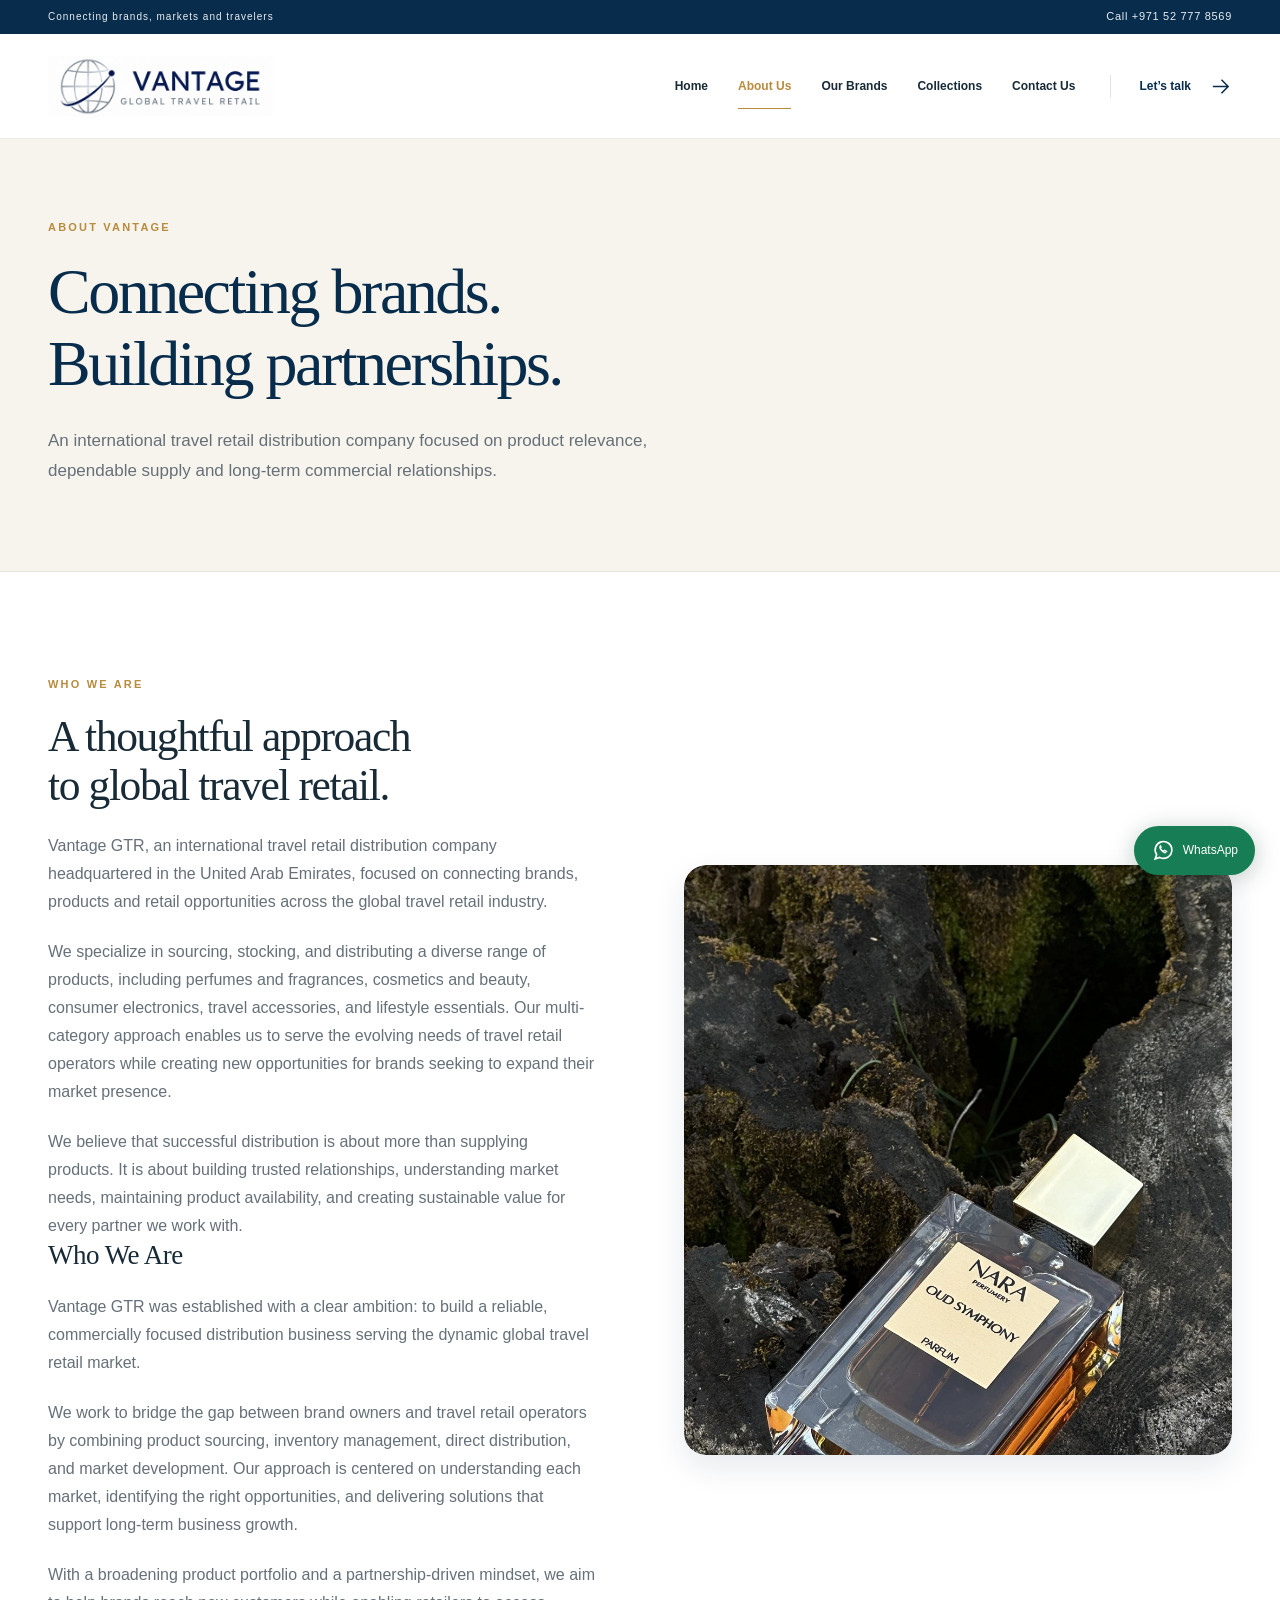
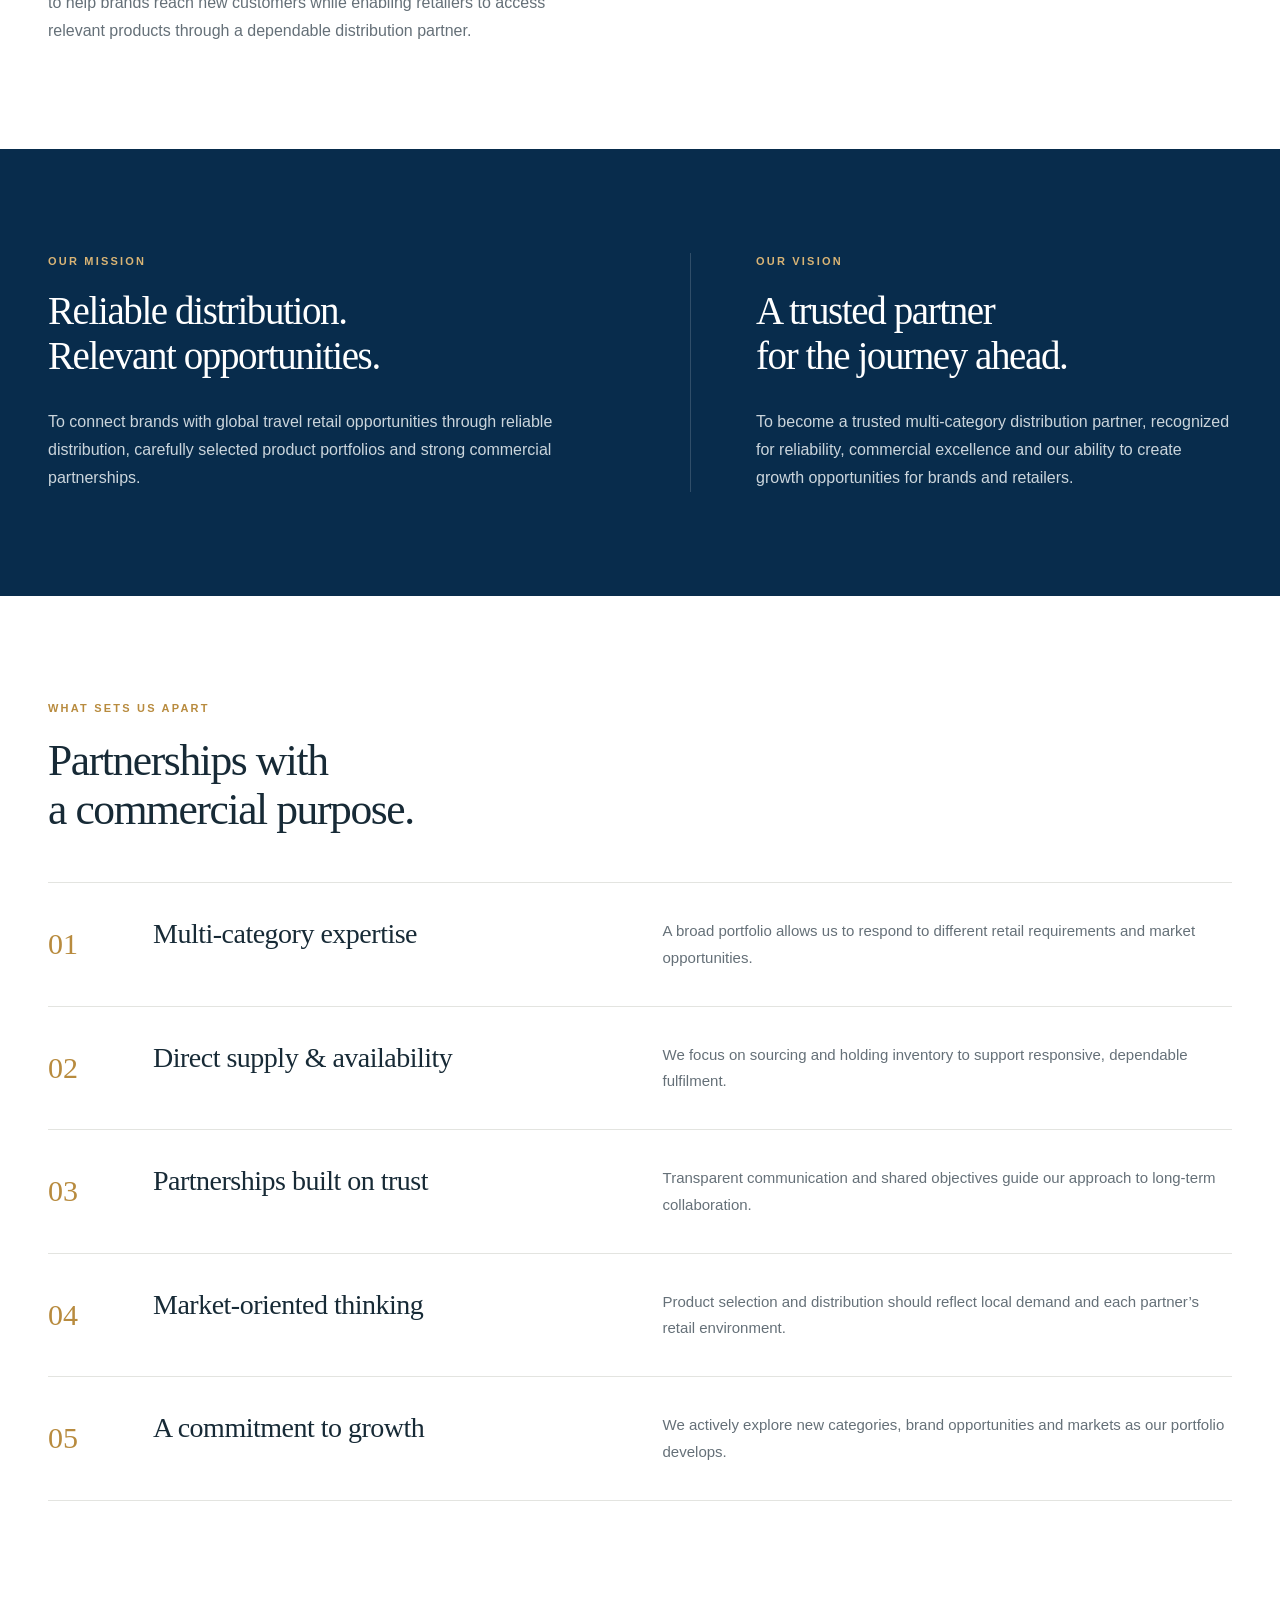
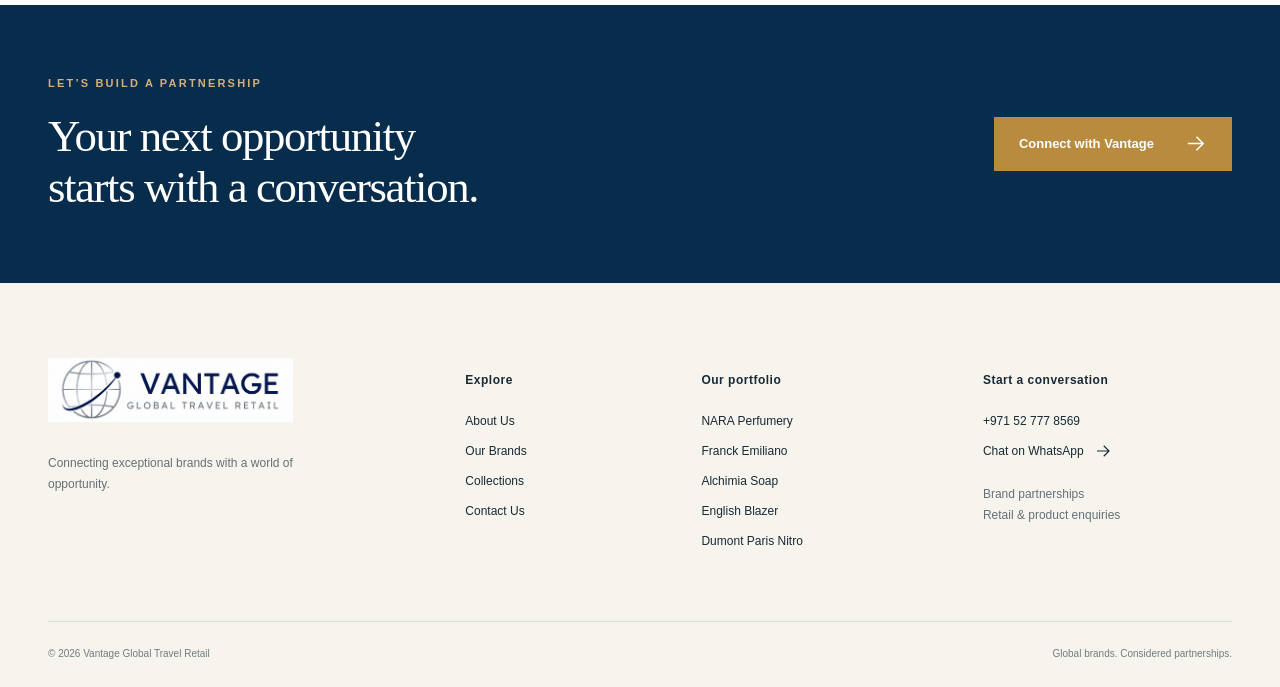
==== about.html @ b400d105 "Upload Vantage GTR website" ====
<!doctype html>
<html lang="en"><head><meta charset="utf-8"><meta name="viewport" content="width=device-width,initial-scale=1"><meta name="description" content="Discover Vantage GTR, our mission, distribution approach and commitment to brands and travel retail operators."><meta name="theme-color" content="#082c4c"><meta property="og:title" content="About Us | Vantage Global Travel Retail"><meta property="og:description" content="Discover Vantage GTR, our mission, distribution approach and commitment to brands and travel retail operators."><meta property="og:type" content="website"><title>About Us | Vantage Global Travel Retail</title><link rel="icon" href="assets/vantage-logo.png"><link rel="stylesheet" href="css/style.css"><script src="js/main.js" defer></script></head><body><a class="skip-link" href="#main">Skip to content</a><div class="topbar"><div class="wrap"><span>Connecting brands, markets and travelers</span><a href="tel:+971527778569">Call +971 52 777 8569</a></div></div><header class="header"><div class="wrap nav-wrap"><a class="brand" href="index.html" aria-label="Vantage Global Travel Retail home"><img src="assets/vantage-logo.png" width="225" height="59" alt="Vantage Global Travel Retail"></a><button class="menu-toggle" aria-controls="navigation" aria-expanded="false" aria-label="Open menu"><span></span><span></span><span></span></button><nav id="navigation" aria-label="Main navigation"><a href="index.html">Home</a><a href="about.html" aria-current="page">About Us</a><a href="brands.html">Our Brands</a><a href="collections.html">Collections</a><a href="contact.html">Contact Us</a><a class="nav-enquiry" href="https://wa.me/971527778569" target="_blank" rel="noopener">Let’s talk <svg viewbox="0 0 24 24" fill="none" aria-hidden="true"><path d="M4 12h15M13 5l7 7-7 7" stroke="currentColor" stroke-width="1.6"></path></svg></a></nav></div></header><main id="main"><section class="page-intro"><div class="wrap"><span class="eyebrow">About Vantage</span><h1>Connecting brands.<br>Building partnerships.</h1><p>An international travel retail distribution company focused on product relevance, dependable supply and long-term commercial relationships.</p></div></section><section class="section"><div class="wrap split editorial"><div><span class="eyebrow">Who we are</span><h2>A thoughtful approach<br>to global travel retail.</h2><p>Vantage GTR, an international travel retail distribution company headquartered in the United Arab Emirates, focused on connecting brands, products and retail opportunities across the global travel retail industry.</p><p>We specialize in sourcing, stocking, and distributing a diverse range of products, including perfumes and fragrances, cosmetics and beauty, consumer electronics, travel accessories, and lifestyle essentials. Our multi-category approach enables us to serve the evolving needs of travel retail operators while creating new opportunities for brands seeking to expand their market presence.</p><p>We believe that successful distribution is about more than supplying products. It is about building trusted relationships, understanding market needs, maintaining product availability, and creating sustainable value for every partner we work with.</p><h3>Who We Are</h3><p>Vantage GTR was established with a clear ambition: to build a reliable, commercially focused distribution business serving the dynamic global travel retail market.</p><p>We work to bridge the gap between brand owners and travel retail operators by combining product sourcing, inventory management, direct distribution, and market development. Our approach is centered on understanding each market, identifying the right opportunities, and delivering solutions that support long-term business growth.</p><p>With a broadening product portfolio and a partnership-driven mindset, we aim to help brands reach new customers while enabling retailers to access relevant products through a dependable distribution partner.</p></div><div class="portrait-image"><img src="assets/nara-oud-detail.webp" alt="NARA Oud Symphony product presentation" loading="lazy"></div></div></section><section class="section navy"><div class="wrap purpose-grid"><article><span class="eyebrow">Our mission</span><h2>Reliable distribution.<br>Relevant opportunities.</h2><p>To connect brands with global travel retail opportunities through reliable distribution, carefully selected product portfolios and strong commercial partnerships.</p></article><article><span class="eyebrow">Our vision</span><h2>A trusted partner<br>for the journey ahead.</h2><p>To become a trusted multi-category distribution partner, recognized for reliability, commercial excellence and our ability to create growth opportunities for brands and retailers.</p></article></div></section><section class="section"><div class="wrap"><div class="section-heading"><div><span class="eyebrow">What sets us apart</span><h2>Partnerships with<br>a commercial purpose.</h2></div></div><div class="values-list"><article><span>01</span><h3>Multi-category expertise</h3><p>A broad portfolio allows us to respond to different retail requirements and market opportunities.</p></article><article><span>02</span><h3>Direct supply &amp; availability</h3><p>We focus on sourcing and holding inventory to support responsive, dependable fulfilment.</p></article><article><span>03</span><h3>Partnerships built on trust</h3><p>Transparent communication and shared objectives guide our approach to long-term collaboration.</p></article><article><span>04</span><h3>Market-oriented thinking</h3><p>Product selection and distribution should reflect local demand and each partner’s retail environment.</p></article><article><span>05</span><h3>A commitment to growth</h3><p>We actively explore new categories, brand opportunities and markets as our portfolio develops.</p></article></div></div></section><section class="cta-band"><div class="wrap"><div><span class="eyebrow">Let’s build a partnership</span><h2>Your next opportunity<br>starts with a conversation.</h2></div><a class="button" href="contact.html">Connect with Vantage <svg viewbox="0 0 24 24" fill="none" aria-hidden="true"><path d="M4 12h15M13 5l7 7-7 7" stroke="currentColor" stroke-width="1.6"></path></svg></a></div></section></main><footer class="footer"><div class="wrap footer-grid"><div><a class="footer-brand" href="index.html"><img src="assets/vantage-logo.png" width="245" height="64" alt="Vantage Global Travel Retail"></a><p>Connecting exceptional brands with a world of opportunity.</p></div><div><h2>Explore</h2><a href="about.html">About Us</a><a href="brands.html">Our Brands</a><a href="collections.html">Collections</a><a href="contact.html">Contact Us</a></div><div><h2>Our portfolio</h2><a href="brands.html#nara">NARA Perfumery</a><a href="brands.html#franck">Franck Emiliano</a><a href="brands.html#alchimia">Alchimia Soap</a><a href="brands.html#english">English Blazer</a><a href="brands.html#nitro">Dumont Paris Nitro</a></div><div><h2>Start a conversation</h2><a href="tel:+971527778569">+971 52 777 8569</a><a href="https://wa.me/971527778569" target="_blank" rel="noopener">Chat on WhatsApp <svg viewbox="0 0 24 24" fill="none" aria-hidden="true"><path d="M4 12h15M13 5l7 7-7 7" stroke="currentColor" stroke-width="1.6"></path></svg></a><p>Brand partnerships<br>Retail &amp; product enquiries</p></div></div><div class="wrap footer-bottom"><span>© <span data-year>2026</span> Vantage Global Travel Retail</span><span>Global brands. Considered partnerships.</span></div></footer><a class="floating-whatsapp" href="https://wa.me/971527778569" target="_blank" rel="noopener" aria-label="Chat with Vantage on WhatsApp"><svg viewbox="0 0 24 24" fill="none" aria-hidden="true"><path d="M20 11.6a8 8 0 0 1-11.8 7L4 20l1.4-4.1A8 8 0 1 1 20 11.6Z" stroke="currentColor" stroke-width="1.6"></path><path d="M9 7.5c-1.8 2 2 6 4.5 6.8l1.5-1.4-2-1.2-1 1c-1.5-.7-2.6-1.9-3-3l.8-.9L9 7.5Z" stroke="currentColor" stroke-width="1.2"></path></svg><span>WhatsApp</span></a></body></html>
---- css/style.css ----
:root{--navy:#082c4c;--deep:#061f36;--ink:#172a36;--muted:#657078;--gold:#b88b3e;--cream:#f7f4ed;--line:#e3e4e0;--white:#fff;--serif:Georgia,'Times New Roman',serif;--sans:Arial,Helvetica,sans-serif}*{box-sizing:border-box}html{scroll-behavior:smooth;scroll-padding-top:125px}body{margin:0;color:var(--ink);font-family:var(--sans);font-size:16px;line-height:1.75;background:#fff}body.menu-open,body.modal-open{overflow:hidden}a{color:inherit;text-decoration:none}button,input,select,textarea{font:inherit}button,a,input,select,textarea{-webkit-tap-highlight-color:transparent}button{cursor:pointer}img{max-width:100%;display:block}svg{width:23px;height:23px;flex-shrink:0}button{color:inherit}h1,h2,h3,p{margin:0}p+p{margin-top:20px}h1,h2,h3{font-family:var(--serif);font-weight:400;line-height:1.13}h1{font-size:clamp(44px,5vw,76px);letter-spacing:-2.5px}h2{font-size:clamp(34px,3.4vw,50px);letter-spacing:-1.4px}h3{font-size:27px;letter-spacing:-.5px}p{color:var(--muted)}.wrap{width:min(1240px,calc(100% - 96px));margin:auto}.eyebrow{font:600 11px/1.5 var(--sans);letter-spacing:2.2px;text-transform:uppercase;color:var(--gold);display:block;margin-bottom:20px}.lead{font-size:20px;line-height:1.6;color:var(--ink)}.section{padding:104px 0}.cream{background:var(--cream)}.navy{background:var(--navy);color:#fff}.navy p{color:#cbd5dc}.navy .eyebrow{color:#d9b475}.button{display:inline-flex;align-items:center;justify-content:center;gap:30px;min-height:54px;padding:13px 24px;background:var(--gold);color:#fff;border:1px solid var(--gold);font-size:13px;font-weight:600;line-height:1.4;transition:background .2s,transform .2s}.button:hover{background:#957032;transform:translateY(-2px)}.button-outline{background:transparent;border-color:#a1a9ab;color:var(--navy)}.button-outline:hover{color:white;background:var(--navy);border-color:var(--navy)}.text-link{display:inline-flex;align-items:center;gap:18px;font-size:13px;font-weight:600;line-height:1.5;color:var(--navy);padding:10px 0}.text-link:hover{color:var(--gold)}.text-link.light{color:#fff}.button-row{display:flex;align-items:center;flex-wrap:wrap;gap:24px;margin-top:32px}.skip-link{position:fixed;top:-90px;left:20px;z-index:1000;padding:12px 20px;background:var(--navy);color:#fff}.skip-link:focus{top:10px}:focus-visible{outline:3px solid #c89642;outline-offset:5px}.topbar{background:var(--navy);color:#e7edf1;font-size:10px;letter-spacing:1px}.topbar .wrap{display:flex;align-items:center;justify-content:space-between;min-height:34px}.topbar a{font-size:11px;letter-spacing:.7px}.header{position:sticky;top:0;z-index:100;background:#fffffffa;border-bottom:1px solid #eceeea;backdrop-filter:blur(16px)}.nav-wrap{display:flex;align-items:center;justify-content:space-between;gap:35px;min-height:104px}.brand{flex:0 0 225px}.brand img{width:225px;height:auto}.header nav{display:flex;align-items:center;gap:30px}.header nav>a{font-size:12px;font-weight:600;position:relative;white-space:nowrap}.header nav>a[aria-current=page]{color:var(--gold)}.header nav>a:not(.nav-enquiry):after{content:'';position:absolute;bottom:-12px;left:0;width:0;height:1px;background:var(--gold);transition:width .2s}.header nav>a:hover:after,.header nav>a[aria-current=page]:after{width:100%}.header .nav-enquiry{display:flex;gap:18px;align-items:center;color:var(--navy);border-left:1px solid var(--line);padding-left:28px;margin-left:5px}.menu-toggle{display:none;border:0;background:transparent;width:44px;height:44px;padding:8px}.menu-toggle span{display:block;height:2px;background:var(--navy);margin:6px 0;transition:transform .2s,opacity .2s}.hero{position:relative;background:var(--navy);height:660px;overflow:hidden;color:#fff}.hero-slides{height:100%}.hero-slide{position:absolute;inset:0;display:grid;grid-template-columns:1fr 1fr;visibility:hidden;opacity:0;transition:opacity .8s,visibility .8s;pointer-events:none}.hero-slide.active{visibility:visible;opacity:1;pointer-events:auto}.hero-copy{padding:85px 60px 110px max(48px,calc((100vw - 1240px)/2));display:flex;flex-direction:column;align-items:flex-start;justify-content:center;background:linear-gradient(125deg,#082c4c,#0a3557)}.hero-copy .eyebrow{color:#d8b478}.hero-copy h1{font-size:clamp(46px,4.4vw,68px);letter-spacing:-2px;line-height:1.08}.hero-copy p{color:#cfdae2;font-size:15px;max-width:455px;margin-top:25px;line-height:1.8}.hero-image{position:relative;min-width:0;overflow:hidden;background:#ebe9e0}.hero-image>img{width:100%;height:100%;object-fit:cover;object-position:center 56%;transition:transform 7s ease}.hero-slide.active .hero-image>img{transform:scale(1.045)}.hero-slide:nth-child(2) .hero-image>img{object-position:center 65%}.hero-slide:nth-child(3) .hero-image>img{object-fit:cover;object-position:center}.image-caption{position:absolute;bottom:35px;right:38px;font-size:10px;font-weight:700;letter-spacing:2px;color:#fff;text-shadow:0 2px 8px #0009;background:#082c4c99;padding:7px 12px}.hero-controls{position:absolute;bottom:34px;left:max(48px,calc((100vw - 1240px)/2));display:flex;align-items:center;gap:14px;z-index:2}.slide-dots{display:flex;gap:9px;align-items:center;margin-right:12px}.slide-dots button{padding:0;border:0;width:22px;height:3px;background:#8794a1;transition:width .3s,background .3s}.slide-dots button.active{width:45px;background:#d8b478}.slide-count{font-size:10px;letter-spacing:1.5px;color:#e1e7eb;margin-right:10px}.hero-controls>button{height:32px;width:32px;padding:0;background:transparent;border:1px solid #ffffff3d;color:#fff;line-height:1}.hero-controls>button:hover{background:#ffffff1a}.brand-strip{border-bottom:1px solid var(--line);padding:42px 0}.brand-strip .wrap{display:flex;align-items:center;gap:48px}.brand-strip .eyebrow{max-width:150px;margin:0;font-size:10px;flex-shrink:0}.brand-logos{display:flex;align-items:center;justify-content:space-between;gap:35px;flex:1}.brand-logos a{width:130px;height:70px;display:flex;align-items:center;justify-content:center}.brand-logos img{max-width:130px;max-height:70px;object-fit:contain}.brand-logos a:nth-child(2) img{max-width:62px;max-height:62px}.brand-logos a:last-child img{max-width:110px}.split{display:grid;grid-template-columns:1fr 1fr;gap:88px;align-items:center}.split>div{min-width:0}.split p{margin-top:22px}.split .button{margin-top:30px}.image-pair{position:relative;padding-right:75px;padding-bottom:65px}.image-pair .main-photo{width:100%;height:530px;object-fit:cover}.image-pair .small-photo{position:absolute;right:0;bottom:0;width:235px;height:265px;object-fit:cover;border:9px solid #fff}.section-heading{display:flex;align-items:flex-end;justify-content:space-between;gap:60px;margin-bottom:48px}.section-heading>p{max-width:410px;font-size:15px}.section-heading .text-link{flex-shrink:0}.feature-grid{display:grid;grid-template-columns:repeat(3,1fr);gap:30px}.feature-image{height:390px;background:#eeece5;overflow:hidden;margin-bottom:25px}.feature-image img{height:100%;width:100%;object-fit:cover;transition:transform .6s}.feature-card:hover img{transform:scale(1.045)}.feature-card .eyebrow{font-size:10px;margin-bottom:10px}.feature-card h3{display:flex;align-items:center;justify-content:space-between;gap:12px;font-size:26px}.feature-card p{font-size:13px;margin-top:15px}.soap-feature{background:#ece9e0}.soap-feature img{object-fit:contain}.approach-grid{display:grid;grid-template-columns:repeat(4,1fr);gap:34px}.approach-grid article{padding-top:22px;border-top:1px solid #bea878}.step{font-family:var(--serif);font-size:38px;color:var(--gold);display:block;margin-bottom:28px}.approach-grid h3{font-size:25px;margin-bottom:18px}.approach-grid p{font-size:14px}.cta-band{background:var(--navy);padding:70px 0;color:#fff}.cta-band .wrap{display:flex;align-items:center;justify-content:space-between;gap:45px}.cta-band h2{font-size:clamp(32px,3.5vw,48px)}.cta-band .eyebrow{color:#d5b078}.cta-band .button{flex-shrink:0}.footer{background:var(--cream);padding-top:75px}.footer-grid{display:grid;grid-template-columns:1.6fr .8fr 1fr 1.1fr;gap:55px;padding-bottom:60px}.footer-brand{display:inline-block;background:#fff;width:245px}.footer-brand img{width:245px;height:auto}.footer-grid h2{font:600 12px var(--sans);margin:15px 0 24px;letter-spacing:.5px}.footer-grid p{font-size:12px;margin-top:22px;max-width:265px}.footer-grid>div>a:not(.footer-brand){font-size:12px;display:flex;align-items:center;gap:10px;margin:9px 0}.footer a:hover{color:var(--gold)}.footer svg{width:18px;height:18px}.footer-bottom{border-top:1px solid #dbddd6;display:flex;justify-content:space-between;gap:25px;padding-top:23px;padding-bottom:25px;font-size:10px;color:#717c80}.floating-whatsapp{position:fixed;right:25px;bottom:25px;display:flex;align-items:center;gap:7px;padding:12px 17px;background:#177d54;color:#fff;z-index:90;border-radius:30px;box-shadow:0 4px 24px #062e2940;font-size:12px}.floating-whatsapp svg{width:25px;height:25px}.floating-whatsapp:hover{background:#106442}.page-intro{background:var(--cream);padding:80px 0 85px;border-bottom:1px solid #e5e3db}.page-intro h1{max-width:930px;color:var(--navy)}.page-intro p{max-width:680px;margin-top:26px;font-size:17px}.portrait-image{height:590px;overflow:hidden}.portrait-image img{width:100%;height:100%;object-fit:cover}.purpose-grid{display:grid;grid-template-columns:1fr 1fr;gap:100px}.purpose-grid article+article{padding-left:65px;border-left:1px solid #ffffff2a}.purpose-grid h2{font-size:39px}.purpose-grid p{margin-top:30px;font-size:16px}.values-list article{display:grid;grid-template-columns:70px 1fr 1.2fr;gap:35px;padding:35px 0;border-top:1px solid var(--line);align-items:start}.values-list article:last-child{border-bottom:1px solid var(--line)}.values-list article>span{font-family:var(--serif);font-size:30px;color:var(--gold)}.values-list h3{font-size:28px;max-width:330px}.values-list p{font-size:15px}.brand-story{scroll-margin-top:100px}.brand-story .split{gap:90px}.brand-photo{height:580px;overflow:hidden;background:#eeece5}.brand-photo>img{width:100%;height:100%;object-fit:cover}.brand-photo.soap-photo img{object-fit:contain}.reverse .brand-photo{grid-column:2;grid-row:1}.reverse>div:nth-child(2){grid-column:1;grid-row:1}.story-logo{width:170px;max-height:100px;object-fit:contain;object-position:left;margin-bottom:25px}.simple-list{padding:0;list-style:none;margin:25px 0 0}.simple-list li{font-size:14px;padding:12px 0 12px 22px;border-bottom:1px solid var(--line);position:relative}.simple-list li:before{content:'+';position:absolute;left:0;color:var(--gold)}.additional-brands{display:grid;grid-template-columns:1fr 1fr;gap:35px}.additional-brands a{background:#fff;display:flex;flex-direction:column;align-items:center;justify-content:center;padding:35px;min-height:310px;border:1px solid #e4e1d8}.additional-brands img{height:185px;width:250px;object-fit:contain}.additional-brands span{display:flex;align-items:center;gap:50px;font-size:13px;font-weight:600;margin-top:25px}.catalogue-section{padding-top:55px}.catalogue-toolbar{display:flex;justify-content:space-between;align-items:center;gap:25px;margin-bottom:45px}.filter-buttons{display:flex;gap:10px;flex-wrap:wrap}.filter-buttons button{background:#fff;border:1px solid #d9ddde;padding:10px 18px;color:var(--muted);font-size:12px}.filter-buttons button.active{background:var(--navy);border-color:var(--navy);color:#fff}.catalogue-toolbar>p{font-size:12px;white-space:nowrap}.product-grid{display:grid;grid-template-columns:repeat(3,minmax(0,1fr));gap:60px 30px}.product-card[hidden]{display:none}.product-image{position:relative;display:block;border:0;padding:0;width:100%;height:405px;background:var(--cream);overflow:hidden}.product-image>img{width:100%;height:100%;object-fit:cover;transition:transform .5s}.product-image.soap-product>img{object-fit:contain;padding:14px}.product-image:hover>img{transform:scale(1.04)}.zoom-label{position:absolute;right:12px;bottom:12px;background:#fffdf8ed;color:var(--navy);padding:6px 12px;font-size:10px;letter-spacing:.6px}.product-copy{padding-top:22px}.product-copy .eyebrow{font-size:9px;letter-spacing:1.4px;min-height:28px;margin-bottom:8px}.product-copy h2{font-size:31px;letter-spacing:-.6px}.product-copy p{font-size:13px;margin:15px 0 8px;min-height:68px}.product-copy .text-link{font-size:11px;gap:12px}.product-copy svg{width:18px}.lightbox{border:0;padding:20px;background:#f8f5ee;width:min(850px,90vw);max-height:92dvh;overflow:auto;text-align:center;color:var(--navy)}.lightbox::backdrop{background:#031725dd}.lightbox>img{width:auto;max-height:76dvh;margin:auto;max-width:100%;object-fit:contain}.lightbox p{margin-top:12px;font-size:15px;color:var(--navy)}.lightbox-close{position:sticky;float:right;top:0;width:38px;height:38px;font-size:28px;line-height:1;border:0;background:var(--navy);color:#fff;z-index:1}.contact-layout{display:grid;grid-template-columns:1fr 1fr;gap:110px;align-items:start}.contact-layout .lead{margin-top:30px;font-size:18px}.contact-method{padding:28px 0;border-bottom:1px solid var(--line)}.contact-method>span{display:block;font-size:11px;color:var(--muted);margin-bottom:8px}.contact-method>a{display:flex;align-items:center;justify-content:space-between;gap:25px;font-size:20px;color:var(--navy)}.contact-help{margin-top:35px}.contact-help h3{font-size:25px}.contact-help p{font-size:14px;margin-top:16px}.enquiry-form{padding:40px;background:var(--cream);border-top:3px solid var(--gold)}.enquiry-form h2{font-size:34px;margin-bottom:28px}.enquiry-form label{display:block;font-size:12px;font-weight:600;margin-bottom:22px}.enquiry-form label>span{color:#906825}.enquiry-form input,.enquiry-form select,.enquiry-form textarea{width:100%;margin-top:8px;border:1px solid #d6d9d5;border-radius:0;background:#fff;color:var(--ink);padding:12px 13px;font-size:14px;min-height:48px;line-height:1.5}.enquiry-form textarea{resize:vertical}.enquiry-form input::placeholder,.enquiry-form textarea::placeholder{color:#8b9294}.form-row{display:grid;grid-template-columns:1fr 1fr;gap:18px}.enquiry-form .button{width:100%}.enquiry-form .form-note{font-size:11px;margin-top:15px;line-height:1.6}.enquiry-form #form-status{font-size:12px;margin-top:12px;color:var(--navy)}.faq-layout{display:grid;grid-template-columns:1fr 1.3fr;gap:100px}.faqs details{border-bottom:1px solid #d8dbd6}.faqs details:first-child{border-top:1px solid #d8dbd6}.faqs summary{font-size:15px;font-weight:600;padding:22px 28px 22px 0;position:relative;cursor:pointer;list-style:none}.faqs summary::-webkit-details-marker{display:none}.faqs summary:after{content:'+';position:absolute;right:3px;font-size:22px;font-weight:400;color:var(--gold);top:16px}.faqs details[open] summary:after{content:'−'}.faqs details p{font-size:14px;padding:0 25px 22px 0}.lightbox[open]{animation:appear .2s ease}@keyframes appear{from{opacity:0;transform:translateY(8px)}to{opacity:1;transform:translateY(0)}}
@media(min-width:1600px){.hero-copy{padding-right:85px}.hero{height:720px}}
@media(max-width:1150px){.wrap{width:calc(100% - 64px)}.header nav{gap:22px}.header .nav-enquiry{display:none}.nav-wrap{gap:25px}.hero-copy{padding-left:32px;padding-right:32px}.hero-copy h1{font-size:52px}.hero-controls{left:32px}.hero{height:650px}.hero .button-row{gap:16px}.hero .button{gap:15px;padding-left:18px;padding-right:18px}.split,.brand-story .split{gap:55px}.brand-strip .wrap{gap:25px}.brand-logos{gap:22px}.brand-strip .eyebrow{max-width:120px}.brand-logos a{width:100px}.brand-logos img{max-width:100px}.feature-image{height:325px}.feature-card h3{font-size:24px}.approach-grid{gap:24px}.footer-grid{gap:30px;grid-template-columns:1.3fr .8fr 1fr 1fr}.footer-brand,.footer-brand img{width:210px}.contact-layout{gap:55px}.enquiry-form{padding:28px}.product-image{height:350px}.purpose-grid{gap:50px}.purpose-grid article+article{padding-left:40px}.faq-layout{gap:55px}}
@media(max-width:850px){html{scroll-padding-top:90px}.topbar .wrap{min-height:31px}.topbar span{font-size:9px;letter-spacing:.5px}.nav-wrap{min-height:86px}.brand{flex-basis:195px}.brand img{width:195px}.menu-toggle{display:block}.header nav{display:none;position:absolute;left:0;right:0;top:100%;background:#fff;padding:22px 32px 35px;box-shadow:0 15px 20px #082c4c13;max-height:calc(100dvh - 118px);overflow:auto}.header nav.open{display:flex;flex-direction:column;align-items:stretch;gap:0}.header nav>a{padding:15px 0;border-bottom:1px solid #e9ece8;font-size:16px}.header nav>a:after{display:none}.header .nav-enquiry{display:flex;margin:18px 0 0;padding:15px 0;border-left:0;justify-content:space-between}.hero-copy h1{font-size:44px;letter-spacing:-1.3px}.hero-copy p{font-size:14px}.hero-copy .eyebrow{font-size:9px}.hero .button-row{display:block}.hero .text-link{margin-top:16px;font-size:12px}.hero{height:620px}.hero-copy{padding-top:55px;padding-bottom:110px;padding-right:25px}.hero-slide{grid-template-columns:1.05fr 1fr}.hero-controls{gap:9px}.slide-count{margin-right:0}.slide-dots{margin-right:5px}.hero-controls>button{width:28px;height:28px}.brand-strip{padding:30px 0}.brand-strip .wrap{display:block}.brand-strip .eyebrow{max-width:none;margin-bottom:22px;text-align:center}.brand-logos{justify-content:space-between;gap:20px}.brand-logos a{width:100px;height:60px}.brand-logos img{max-height:60px}.section{padding:75px 0}.split,.brand-story .split{gap:38px}.image-pair{padding-right:30px;padding-bottom:50px}.image-pair .main-photo{height:430px}.image-pair .small-photo{width:160px;height:200px;border-width:6px}.lead{font-size:18px}.split p{font-size:14px}.section-heading{gap:30px}.section-heading>p{max-width:330px;font-size:14px}.feature-grid{gap:20px}.feature-image{height:280px}.feature-card h3{font-size:21px}.feature-card h3 svg{width:18px}.feature-card p{font-size:12px}.approach-grid{grid-template-columns:1fr 1fr;gap:35px}.approach-grid h3{font-size:27px}.footer-grid{grid-template-columns:1.3fr 1fr;gap:30px 60px}.footer-grid>div:first-child{grid-row:span 1}.footer-bottom{font-size:9px}.page-intro{padding:60px 0}.page-intro p{font-size:15px}.page-intro h1{font-size:54px}.portrait-image{height:500px}.purpose-grid h2{font-size:32px}.purpose-grid p{font-size:14px}.values-list article{grid-template-columns:50px 1fr 1.1fr;gap:25px}.values-list h3{font-size:25px}.values-list p{font-size:14px}.brand-photo{height:500px}.product-grid{grid-template-columns:1fr 1fr;gap:45px 25px}.product-image{height:380px}.catalogue-toolbar{align-items:flex-start;flex-direction:column;gap:15px}.contact-layout{grid-template-columns:1fr;gap:50px}.contact-layout>div{max-width:650px}.contact-help{display:none}.enquiry-form{padding:38px}.faq-layout{gap:40px}.faq-layout h2{font-size:35px}.floating-whatsapp{right:18px;bottom:18px;padding:11px 14px}.additional-brands a{padding:25px}.brand-story{scroll-margin-top:86px}}
@media(max-width:600px){body{font-size:15px}.wrap{width:calc(100% - 40px)}h1{font-size:43px;letter-spacing:-1.6px}h2{font-size:35px;letter-spacing:-1px}.topbar .wrap{justify-content:center;min-height:29px}.topbar span{display:none}.topbar a{font-size:10px}.nav-wrap{min-height:78px}.brand,.brand img{width:185px;flex-basis:185px}.header nav{padding:15px 20px 25px}.hero{height:840px}.hero-slide{display:flex;flex-direction:column}.hero-copy{padding:39px 20px 80px;min-height:465px;flex:0 0 465px;justify-content:flex-start}.hero-copy h1{font-size:44px;letter-spacing:-1.6px;line-height:1.07}.hero-copy .eyebrow{font-size:9px;margin-bottom:18px}.hero-copy p{font-size:13px;margin-top:21px;max-width:420px;line-height:1.7}.hero .button-row{display:flex;gap:17px;margin-top:25px}.hero .button{font-size:11px;padding:11px 16px;min-height:47px;gap:18px}.hero .text-link{font-size:10px;gap:8px;margin:0}.hero .text-link svg{width:18px}.hero-image{min-height:375px;flex:1}.hero-image>img{object-position:center 58%}.hero-slide:nth-child(2) .hero-image>img{object-position:center 66%}.hero-slide:nth-child(3) .hero-image>img{object-position:center}.hero-controls{top:416px;bottom:auto;left:20px;gap:12px}.image-caption{font-size:8px;bottom:18px;right:20px}.slide-dots button{width:18px}.slide-dots button.active{width:30px}.slide-count{font-size:9px}.hero-controls>button{height:25px;width:25px}.brand-strip{padding:28px 0}.brand-logos{gap:10px;flex-wrap:wrap;justify-content:center}.brand-logos a{width:26%;height:52px}.brand-logos img{max-width:100px;max-height:50px}.brand-logos a:nth-child(2) img{max-height:48px}.brand-logos a:last-child img{max-width:95px}.brand-strip .eyebrow{font-size:9px;letter-spacing:1.7px}.section{padding:60px 0}.split,.brand-story .split{grid-template-columns:1fr;gap:38px}.editorial{gap:45px}.image-pair{padding-right:55px;padding-bottom:45px}.image-pair .main-photo{height:390px}.image-pair .small-photo{width:190px;height:220px}.eyebrow{font-size:10px;margin-bottom:15px;letter-spacing:1.9px}.lead{font-size:18px}.split p{font-size:15px}.split .button{margin-top:27px}.section-heading{display:block;margin-bottom:32px}.section-heading>p{max-width:none;margin-top:23px;font-size:14px}.section-heading>.text-link{margin-top:18px}.feature-grid{grid-template-columns:1fr;gap:40px}.feature-image{height:430px;margin-bottom:22px}.feature-card h3{font-size:30px}.feature-card p{font-size:14px;margin-top:12px}.feature-card .eyebrow{font-size:9px}.approach-grid{gap:35px 24px}.step{font-size:33px;margin-bottom:20px}.approach-grid h3{font-size:24px}.approach-grid p{font-size:12px;line-height:1.7}.cta-band{padding:50px 0}.cta-band .wrap{display:block}.cta-band h2{font-size:35px}.cta-band .button{margin-top:30px}.footer{padding-top:50px}.footer-grid{grid-template-columns:1fr 1fr;gap:30px 20px;padding-bottom:40px}.footer-grid>div:first-child{grid-column:1/-1}.footer-grid>div:last-child{grid-column:1/-1}.footer-grid h2{margin-bottom:20px;font-size:12px}.footer-grid p{font-size:12px;max-width:285px}.footer-brand,.footer-brand img{width:235px}.footer-grid>div>a:not(.footer-brand){font-size:12px}.footer-bottom{display:block;padding-bottom:90px;font-size:10px}.footer-bottom>span{display:block}.footer-bottom>span+span{margin-top:8px}.floating-whatsapp{width:49px;height:49px;justify-content:center;padding:10px;right:17px;bottom:18px}.floating-whatsapp>span{display:none}.floating-whatsapp svg{width:27px;height:27px}.page-intro{padding:48px 0 50px}.page-intro h1{font-size:44px;letter-spacing:-1.5px}.page-intro p{font-size:14px;margin-top:23px}.portrait-image{height:480px}.purpose-grid{grid-template-columns:1fr;gap:40px}.purpose-grid article+article{border-left:0;border-top:1px solid #ffffff2a;padding:40px 0 0}.purpose-grid h2{font-size:35px}.purpose-grid p{font-size:15px;margin-top:24px}.values-list article{grid-template-columns:35px 1fr;gap:10px 18px;padding:27px 0}.values-list article>span{font-size:27px}.values-list h3{font-size:26px;line-height:1.25}.values-list p{grid-column:2;font-size:14px;margin-top:3px}.brand-photo{height:450px}.brand-photo.soap-photo{height:auto;aspect-ratio:1}.reverse .brand-photo,.reverse>div:nth-child(2){grid-column:auto;grid-row:auto}.story-logo{max-height:85px;width:150px}.simple-list li{font-size:13px;padding-top:10px;padding-bottom:10px}.additional-brands{gap:18px}.additional-brands a{padding:18px 12px;min-height:230px}.additional-brands img{height:130px;width:100%;object-fit:contain}.additional-brands span{font-size:11px;gap:8px;margin-top:20px}.additional-brands span svg{width:18px}.catalogue-section{padding-top:33px}.catalogue-toolbar{gap:15px;margin-bottom:30px}.filter-buttons{gap:7px}.filter-buttons button{font-size:10px;padding:9px 12px}.catalogue-toolbar>p{font-size:11px}.product-grid{gap:35px 16px}.product-image{height:235px}.product-image.soap-product>img{padding:4px}.zoom-label{font-size:8px;padding:5px 7px;bottom:7px;right:7px}.product-copy{padding-top:16px}.product-copy .eyebrow{font-size:8px;letter-spacing:1px;min-height:33px;line-height:1.6;margin-bottom:6px}.product-copy h2{font-size:24px;letter-spacing:-.6px;min-height:54px}.product-copy p{font-size:11px;line-height:1.7;margin:7px 0;min-height:94px}.product-copy .text-link{font-size:10px;gap:7px;align-items:flex-start}.product-copy svg{width:14px;height:16px}.lightbox{padding:12px;width:94vw;max-height:94dvh}.lightbox>img{max-height:77dvh}.contact-layout{gap:40px}.contact-layout .lead{font-size:16px;margin-top:23px}.contact-method>a{font-size:18px}.enquiry-form{padding:26px 20px}.enquiry-form h2{font-size:31px}.form-row{grid-template-columns:1fr;gap:0}.enquiry-form label{font-size:12px;margin-bottom:19px}.enquiry-form input,.enquiry-form select,.enquiry-form textarea{font-size:16px}.faq-layout{grid-template-columns:1fr;gap:30px}.faqs summary{font-size:14px}.faqs details p{font-size:13px}.button{gap:22px;font-size:12px}.brand-story{scroll-margin-top:78px}}
@media(max-width:370px){.hero-copy h1{font-size:39px}.hero .button-row{gap:12px}.hero .text-link{font-size:9px}.hero .button{font-size:10px;gap:10px}.hero-copy p{font-size:12px}.feature-image{height:380px}.product-image{height:205px}.product-copy h2{font-size:22px}.product-copy p{min-height:112px}.approach-grid h3{font-size:22px}}
@media(prefers-reduced-motion:reduce){html{scroll-behavior:auto}*,*:before,*:after{animation:none!important;transition:none!important}.hero-slide.active .hero-image>img{transform:none}}

/* Spacious touch controls and a stable mobile slideshow composition. */
.slide-dots button{position:relative;height:30px;background:transparent}.slide-dots button::before{content:"";position:absolute;left:0;right:0;top:14px;height:3px;background:#8794a1}.slide-dots button.active{background:transparent}.slide-dots button.active::before{background:#d8b478}
@media (max-width:850px) and (min-width:601px){.hero-copy h1{font-size:40px}.hero-copy p{font-size:13px}}
@media (max-width:600px){.hero{height:880px}.hero-copy{min-height:505px;flex-basis:505px}.hero-controls{top:456px}.hero-controls>button{width:32px;height:32px}}

.retail-gallery{margin-top:56px}.retail-photos{display:grid;grid-template-columns:repeat(2,minmax(0,1fr));gap:24px;margin-top:20px}.retail-photos img{width:100%;height:clamp(260px,45vw,530px);object-fit:contain;background:#f7f4ed}.filter-buttons button{min-height:40px}.brand-story .brand-photo{scroll-margin-top:90px}@media(max-width:600px){.retail-photos{grid-template-columns:1fr}}

/* The supplied square logo has generous vertical margins. */
.brand img,
.footer-brand img {
  height: auto;
  aspect-ratio: 3.8 / 1;
  object-fit: cover;
  object-position: center;
}

/* Keep each photograph behind the entire slide, including the copy. */
.hero {
  height: clamp(580px, 72svh, 760px);
}
.hero-slide {
  display: block;
  isolation: isolate;
}
.hero-slide .hero-image {
  position: absolute;
  inset: 0;
  z-index: -2;
  min-height: 0;
}
.hero-slide .hero-image > img {
  width: 100%;
  height: 100%;
  object-fit: cover;
  object-position: center 55%;
}
.hero-slide::before {
  content: "";
  position: absolute;
  inset: 0;
  z-index: -1;
  background: linear-gradient(90deg, rgba(5, 20, 36, .96) 0%, rgba(5, 20, 36, .84) 40%, rgba(5, 20, 36, .42) 72%, rgba(5, 20, 36, .17) 100%);
}
.hero-slide .hero-copy {
  position: relative;
  min-height: 0;
  height: 100%;
  padding-top: 48px;
  padding-bottom: 105px;
  justify-content: center;
  background: transparent;
}
.hero-slide .hero-copy h1,
.hero-slide .hero-copy p {
  color: #fff;
  text-shadow: 0 2px 14px rgba(0, 0, 0, .32);
}
.hero-slide .hero-copy p {
  max-width: 500px;
  font-size: clamp(15px, 1.25vw, 18px);
}
.hero-slide .image-caption { display: none; }
.hero .hero-controls { top: auto; bottom: 26px; }

@media (max-width: 600px) {
  .hero { height: clamp(550px, 78svh, 690px); }
  .hero-slide::before {
    background: linear-gradient(90deg, rgba(5, 20, 36, .91), rgba(5, 20, 36, .68));
  }
  .hero-slide .hero-copy { padding: 34px 20px 90px; }
  .hero-slide .hero-copy h1 { font-size: clamp(33px, 8.7vw, 45px); }
}

/* Photo frames and consistent brand logo tiles. */
:root { --photo-radius: 22px; }
main img { border-radius: var(--photo-radius); }
.feature-image, .product-image, .brand-photo, .portrait-image {
  border-radius: var(--photo-radius);
  overflow: hidden;
}
.feature-image, .brand-photo, .portrait-image, .retail-photos img {
  box-shadow: 0 12px 32px rgba(8, 44, 76, .10);
}
.product-image { border: 1px solid rgba(8, 44, 76, .10); }
.brand-strip { background: #f7f4ed; }
.brand-strip .wrap { display: block; }
.brand-strip .eyebrow { max-width: none; margin: 0 0 22px; text-align: center; }
.brand-logos {
  display: grid;
  grid-template-columns: repeat(5, minmax(0, 1fr));
  gap: 14px;
}
.brand-logos a {
  width: 100%;
  height: 122px;
  padding: 12px;
  border: 1px solid #e7e2d9;
  border-radius: 18px;
  background: white;
  overflow: hidden;
}
.brand-logos a img,
.brand-logos a:nth-child(2) img,
.brand-logos a:last-child img {
  width: 100%;
  height: 100%;
  max-width: 170px;
  max-height: 96px;
  object-fit: contain;
  border-radius: 8px;
}
.story-logo {
  width: 210px;
  height: 110px;
  max-height: none;
  padding: 10px;
  object-fit: contain;
  object-position: center;
  background: white;
  border: 1px solid #e7e2d9;
  border-radius: 16px;
}
.hero {
  width: 100%;
  margin: 0;
  border-radius: 0;
  overflow: hidden;
}
.hero-slide .hero-image img { border-radius: 0; }
.hero-slide:nth-child(n) .hero-image > img { object-position: 62% center; }
@media (max-width: 750px) {
  .brand-logos { grid-template-columns: repeat(3, minmax(0, 1fr)); gap: 10px; }
  .brand-logos a { height: 96px; padding: 8px; }
}
@media (max-width: 400px) {
  .brand-logos { grid-template-columns: repeat(2, minmax(0, 1fr)); }
}
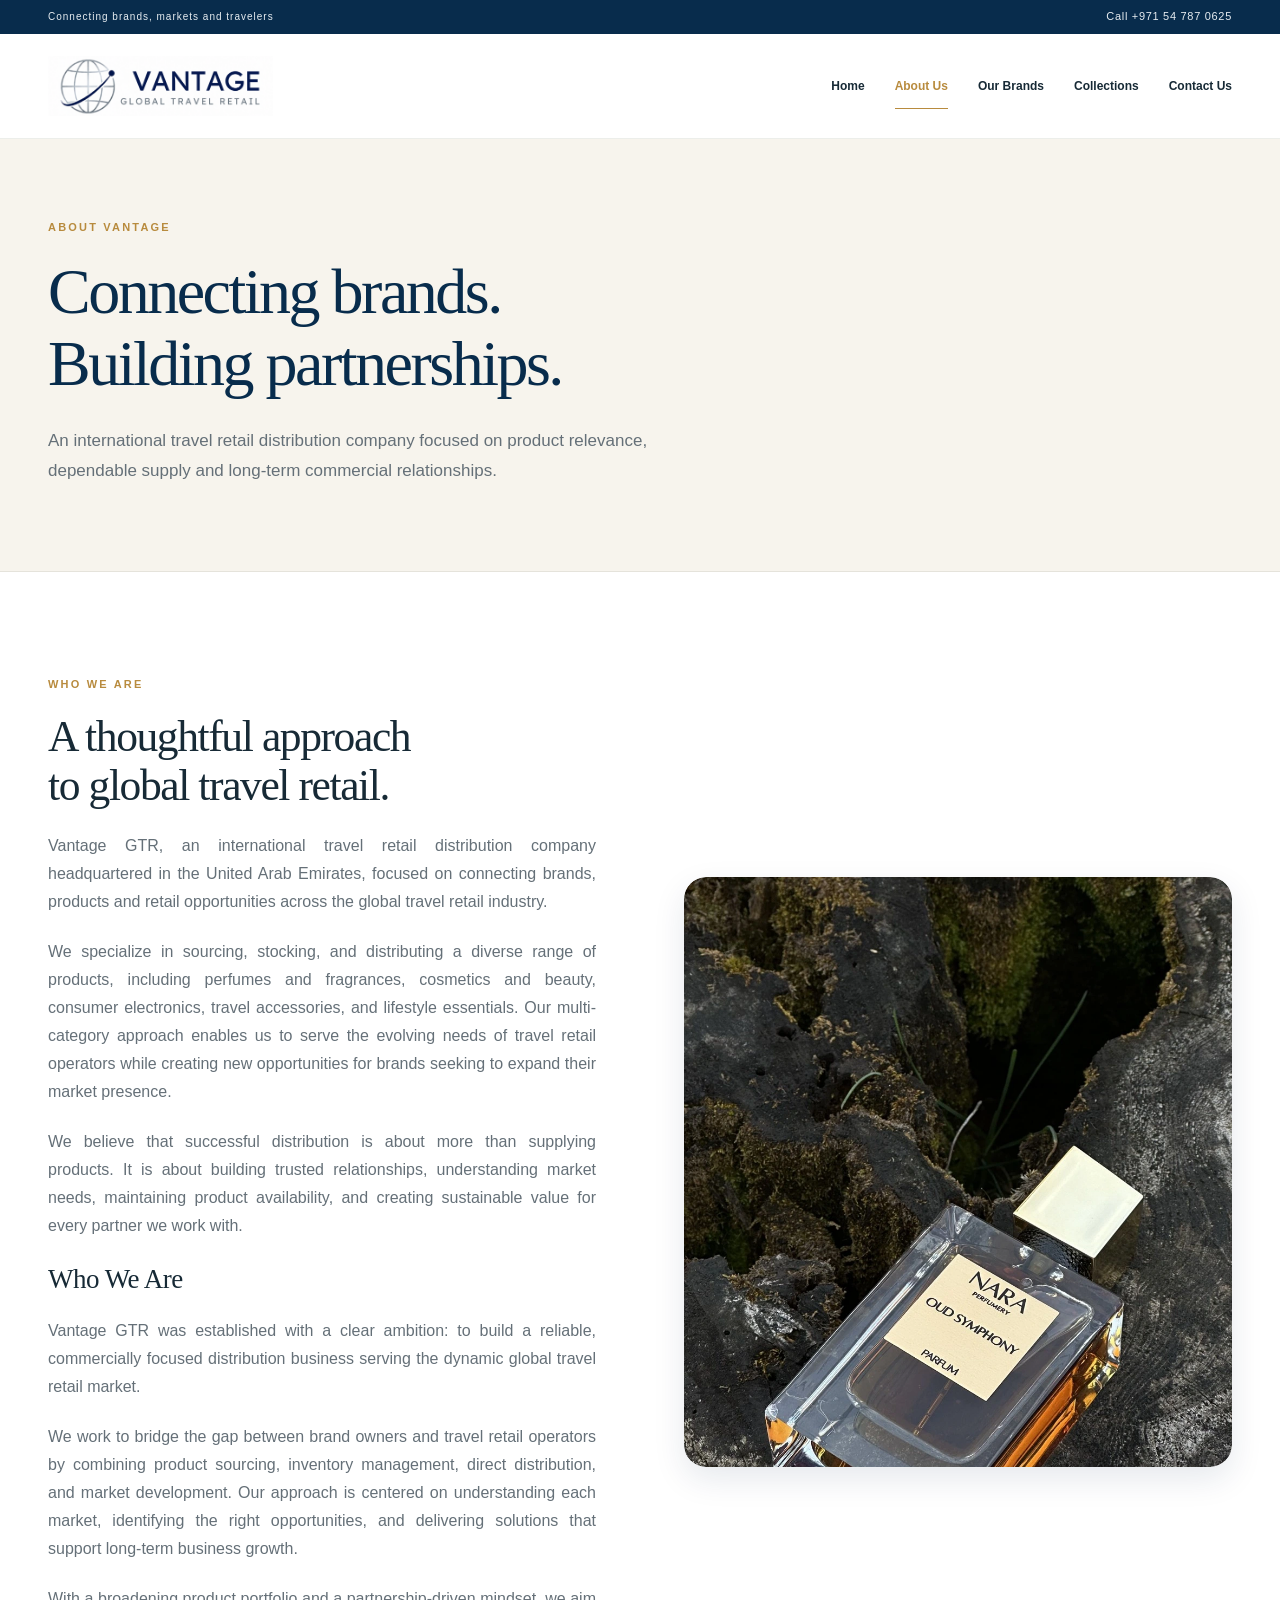
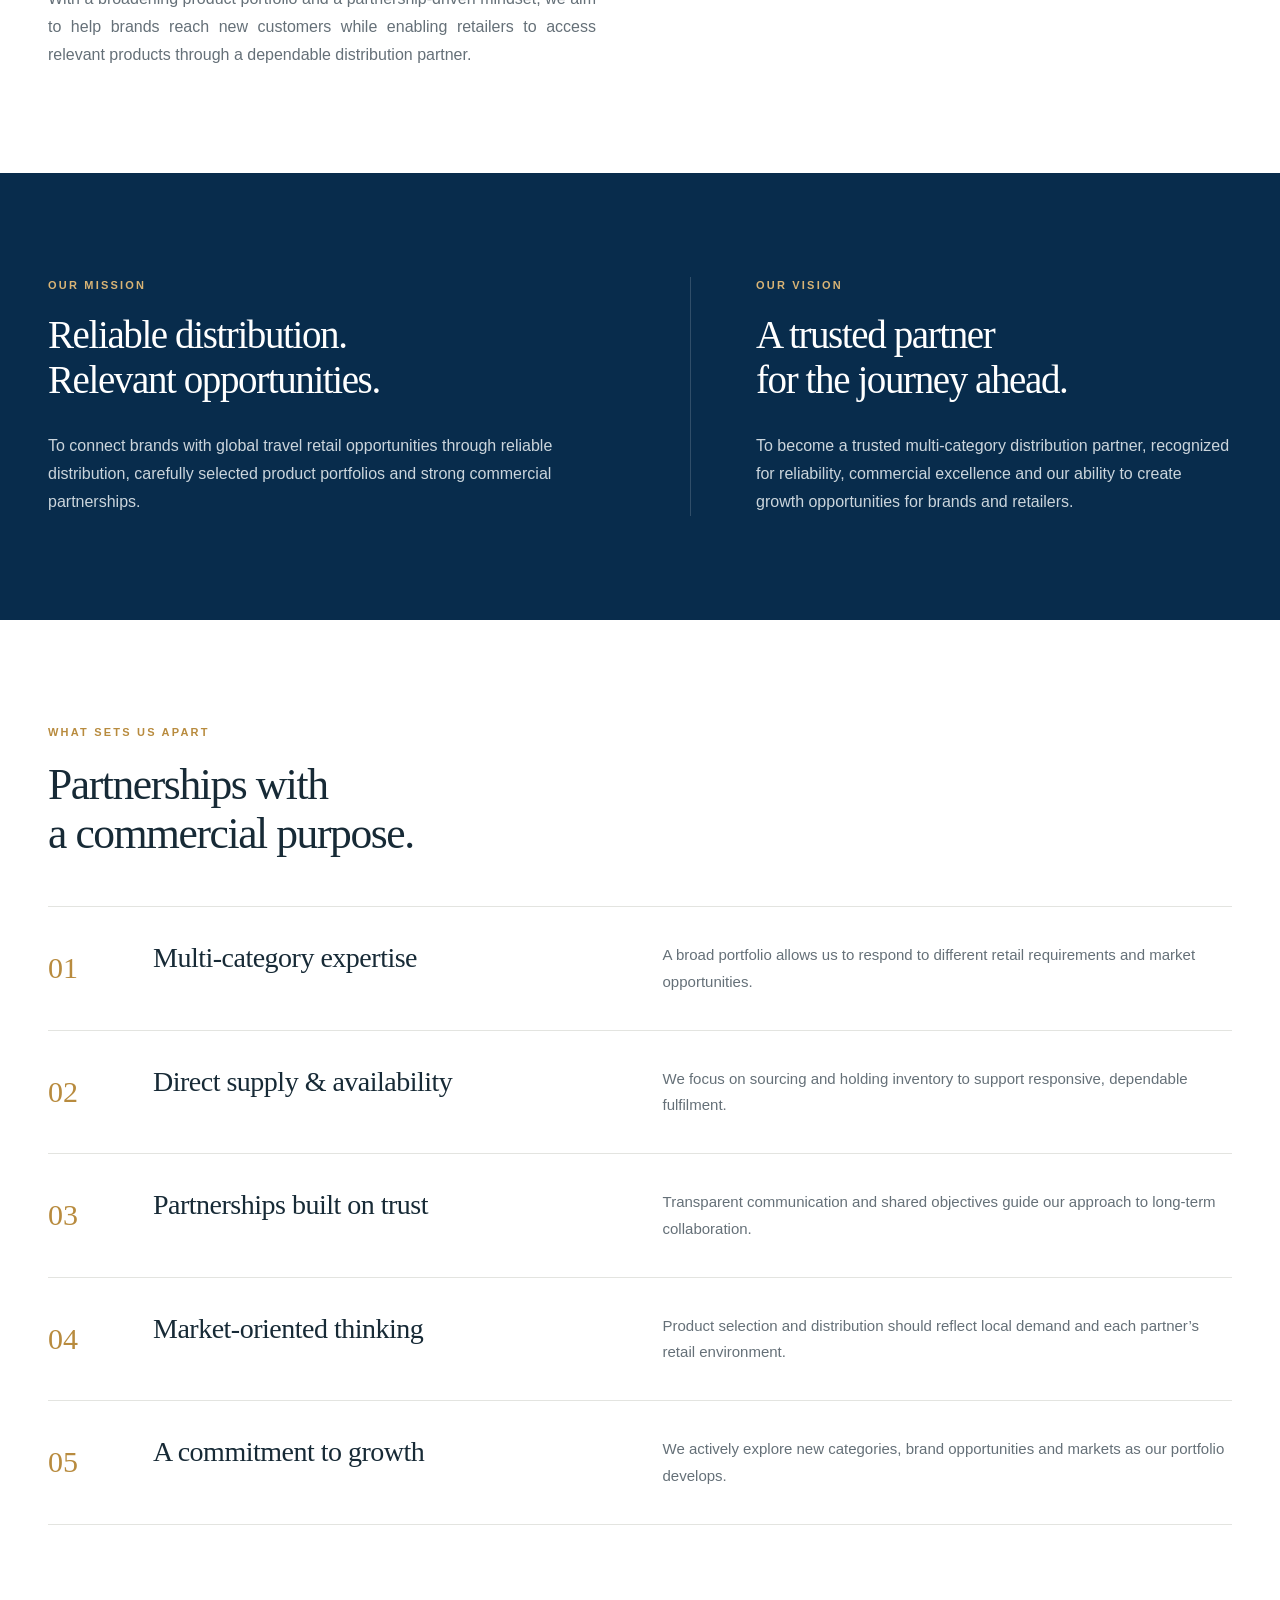
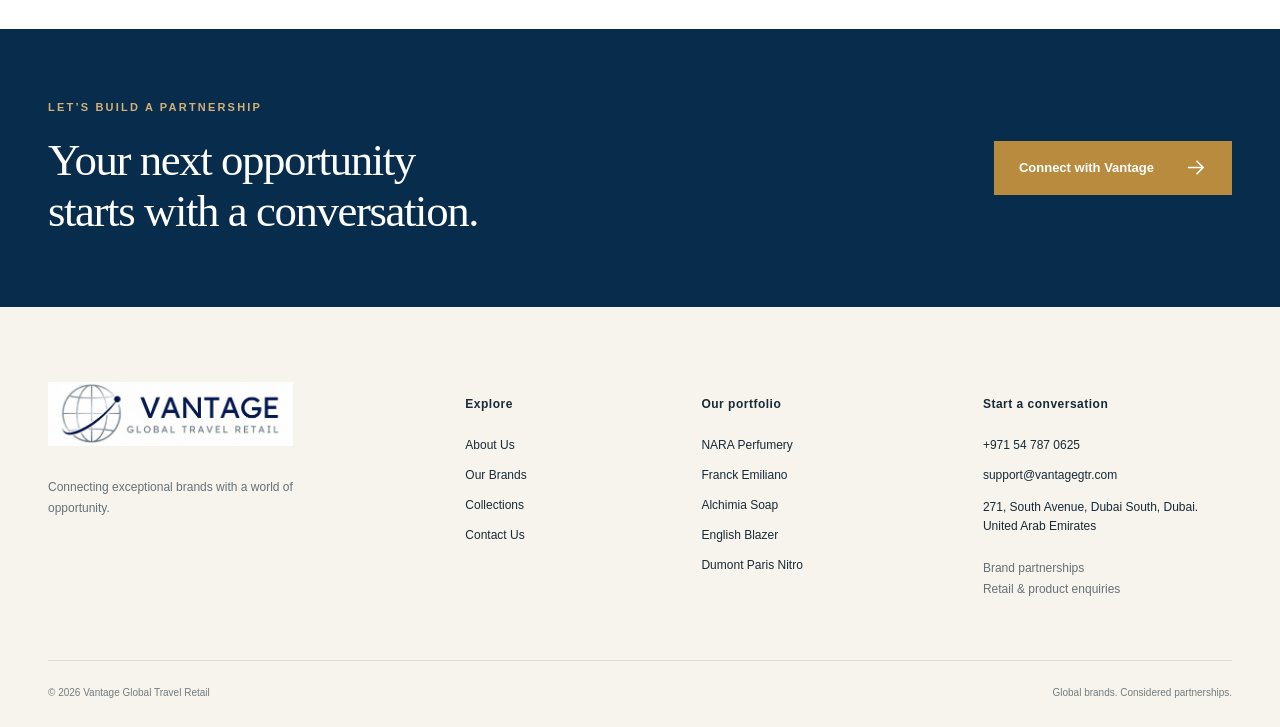
==== commit b77551e5: "Update website images and contact address" ====
--- a/about.html
+++ b/about.html
@@ -1,2 +1,2 @@
 <!doctype html>
-<html lang="en"><head><meta charset="utf-8"><meta name="viewport" content="width=device-width,initial-scale=1"><meta name="description" content="Discover Vantage GTR, our mission, distribution approach and commitment to brands and travel retail operators."><meta name="theme-color" content="#082c4c"><meta property="og:title" content="About Us | Vantage Global Travel Retail"><meta property="og:description" content="Discover Vantage GTR, our mission, distribution approach and commitment to brands and travel retail operators."><meta property="og:type" content="website"><title>About Us | Vantage Global Travel Retail</title><link rel="icon" href="assets/vantage-logo.png"><link rel="stylesheet" href="css/style.css"><script src="js/main.js" defer></script></head><body><a class="skip-link" href="#main">Skip to content</a><div class="topbar"><div class="wrap"><span>Connecting brands, markets and travelers</span><a href="tel:+971527778569">Call +971 52 777 8569</a></div></div><header class="header"><div class="wrap nav-wrap"><a class="brand" href="index.html" aria-label="Vantage Global Travel Retail home"><img src="assets/vantage-logo.png" width="225" height="59" alt="Vantage Global Travel Retail"></a><button class="menu-toggle" aria-controls="navigation" aria-expanded="false" aria-label="Open menu"><span></span><span></span><span></span></button><nav id="navigation" aria-label="Main navigation"><a href="index.html">Home</a><a href="about.html" aria-current="page">About Us</a><a href="brands.html">Our Brands</a><a href="collections.html">Collections</a><a href="contact.html">Contact Us</a><a class="nav-enquiry" href="https://wa.me/971527778569" target="_blank" rel="noopener">Let’s talk <svg viewbox="0 0 24 24" fill="none" aria-hidden="true"><path d="M4 12h15M13 5l7 7-7 7" stroke="currentColor" stroke-width="1.6"></path></svg></a></nav></div></header><main id="main"><section class="page-intro"><div class="wrap"><span class="eyebrow">About Vantage</span><h1>Connecting brands.<br>Building partnerships.</h1><p>An international travel retail distribution company focused on product relevance, dependable supply and long-term commercial relationships.</p></div></section><section class="section"><div class="wrap split editorial"><div><span class="eyebrow">Who we are</span><h2>A thoughtful approach<br>to global travel retail.</h2><p>Vantage GTR, an international travel retail distribution company headquartered in the United Arab Emirates, focused on connecting brands, products and retail opportunities across the global travel retail industry.</p><p>We specialize in sourcing, stocking, and distributing a diverse range of products, including perfumes and fragrances, cosmetics and beauty, consumer electronics, travel accessories, and lifestyle essentials. Our multi-category approach enables us to serve the evolving needs of travel retail operators while creating new opportunities for brands seeking to expand their market presence.</p><p>We believe that successful distribution is about more than supplying products. It is about building trusted relationships, understanding market needs, maintaining product availability, and creating sustainable value for every partner we work with.</p><h3>Who We Are</h3><p>Vantage GTR was established with a clear ambition: to build a reliable, commercially focused distribution business serving the dynamic global travel retail market.</p><p>We work to bridge the gap between brand owners and travel retail operators by combining product sourcing, inventory management, direct distribution, and market development. Our approach is centered on understanding each market, identifying the right opportunities, and delivering solutions that support long-term business growth.</p><p>With a broadening product portfolio and a partnership-driven mindset, we aim to help brands reach new customers while enabling retailers to access relevant products through a dependable distribution partner.</p></div><div class="portrait-image"><img src="assets/nara-oud-detail.webp" alt="NARA Oud Symphony product presentation" loading="lazy"></div></div></section><section class="section navy"><div class="wrap purpose-grid"><article><span class="eyebrow">Our mission</span><h2>Reliable distribution.<br>Relevant opportunities.</h2><p>To connect brands with global travel retail opportunities through reliable distribution, carefully selected product portfolios and strong commercial partnerships.</p></article><article><span class="eyebrow">Our vision</span><h2>A trusted partner<br>for the journey ahead.</h2><p>To become a trusted multi-category distribution partner, recognized for reliability, commercial excellence and our ability to create growth opportunities for brands and retailers.</p></article></div></section><section class="section"><div class="wrap"><div class="section-heading"><div><span class="eyebrow">What sets us apart</span><h2>Partnerships with<br>a commercial purpose.</h2></div></div><div class="values-list"><article><span>01</span><h3>Multi-category expertise</h3><p>A broad portfolio allows us to respond to different retail requirements and market opportunities.</p></article><article><span>02</span><h3>Direct supply &amp; availability</h3><p>We focus on sourcing and holding inventory to support responsive, dependable fulfilment.</p></article><article><span>03</span><h3>Partnerships built on trust</h3><p>Transparent communication and shared objectives guide our approach to long-term collaboration.</p></article><article><span>04</span><h3>Market-oriented thinking</h3><p>Product selection and distribution should reflect local demand and each partner’s retail environment.</p></article><article><span>05</span><h3>A commitment to growth</h3><p>We actively explore new categories, brand opportunities and markets as our portfolio develops.</p></article></div></div></section><section class="cta-band"><div class="wrap"><div><span class="eyebrow">Let’s build a partnership</span><h2>Your next opportunity<br>starts with a conversation.</h2></div><a class="button" href="contact.html">Connect with Vantage <svg viewbox="0 0 24 24" fill="none" aria-hidden="true"><path d="M4 12h15M13 5l7 7-7 7" stroke="currentColor" stroke-width="1.6"></path></svg></a></div></section></main><footer class="footer"><div class="wrap footer-grid"><div><a class="footer-brand" href="index.html"><img src="assets/vantage-logo.png" width="245" height="64" alt="Vantage Global Travel Retail"></a><p>Connecting exceptional brands with a world of opportunity.</p></div><div><h2>Explore</h2><a href="about.html">About Us</a><a href="brands.html">Our Brands</a><a href="collections.html">Collections</a><a href="contact.html">Contact Us</a></div><div><h2>Our portfolio</h2><a href="brands.html#nara">NARA Perfumery</a><a href="brands.html#franck">Franck Emiliano</a><a href="brands.html#alchimia">Alchimia Soap</a><a href="brands.html#english">English Blazer</a><a href="brands.html#nitro">Dumont Paris Nitro</a></div><div><h2>Start a conversation</h2><a href="tel:+971527778569">+971 52 777 8569</a><a href="https://wa.me/971527778569" target="_blank" rel="noopener">Chat on WhatsApp <svg viewbox="0 0 24 24" fill="none" aria-hidden="true"><path d="M4 12h15M13 5l7 7-7 7" stroke="currentColor" stroke-width="1.6"></path></svg></a><p>Brand partnerships<br>Retail &amp; product enquiries</p></div></div><div class="wrap footer-bottom"><span>© <span data-year>2026</span> Vantage Global Travel Retail</span><span>Global brands. Considered partnerships.</span></div></footer><a class="floating-whatsapp" href="https://wa.me/971527778569" target="_blank" rel="noopener" aria-label="Chat with Vantage on WhatsApp"><svg viewbox="0 0 24 24" fill="none" aria-hidden="true"><path d="M20 11.6a8 8 0 0 1-11.8 7L4 20l1.4-4.1A8 8 0 1 1 20 11.6Z" stroke="currentColor" stroke-width="1.6"></path><path d="M9 7.5c-1.8 2 2 6 4.5 6.8l1.5-1.4-2-1.2-1 1c-1.5-.7-2.6-1.9-3-3l.8-.9L9 7.5Z" stroke="currentColor" stroke-width="1.2"></path></svg><span>WhatsApp</span></a></body></html>+<html lang="en"><head><meta charset="utf-8"><meta name="viewport" content="width=device-width,initial-scale=1"><meta name="description" content="Discover Vantage GTR, our mission, distribution approach and commitment to brands and travel retail operators."><meta name="theme-color" content="#082c4c"><meta property="og:title" content="About Us | Vantage Global Travel Retail"><meta property="og:description" content="Discover Vantage GTR, our mission, distribution approach and commitment to brands and travel retail operators."><meta property="og:type" content="website"><title>About Us | Vantage Global Travel Retail</title><link rel="icon" href="assets/vantage-logo.png"><link rel="stylesheet" href="css/style.css"><script src="js/main.js" defer></script></head><body><a class="skip-link" href="#main">Skip to content</a><div class="topbar"><div class="wrap"><span>Connecting brands, markets and travelers</span><a href="tel:+971547870625">Call +971 54 787 0625</a></div></div><header class="header"><div class="wrap nav-wrap"><a class="brand" href="index.html" aria-label="Vantage Global Travel Retail home"><img src="assets/vantage-logo.png" width="225" height="59" alt="Vantage Global Travel Retail"></a><button class="menu-toggle" aria-controls="navigation" aria-expanded="false" aria-label="Open menu"><span></span><span></span><span></span></button><nav id="navigation" aria-label="Main navigation"><a href="index.html">Home</a><a href="about.html" aria-current="page">About Us</a><a href="brands.html">Our Brands</a><a href="collections.html">Collections</a><a href="contact.html">Contact Us</a></nav></div></header><main id="main"><section class="page-intro"><div class="wrap"><span class="eyebrow">About Vantage</span><h1>Connecting brands.<br>Building partnerships.</h1><p>An international travel retail distribution company focused on product relevance, dependable supply and long-term commercial relationships.</p></div></section><section class="section"><div class="wrap split editorial"><div class="about-copy"><span class="eyebrow">Who we are</span><h2>A thoughtful approach<br>to global travel retail.</h2><p>Vantage GTR, an international travel retail distribution company headquartered in the United Arab Emirates, focused on connecting brands, products and retail opportunities across the global travel retail industry.</p><p>We specialize in sourcing, stocking, and distributing a diverse range of products, including perfumes and fragrances, cosmetics and beauty, consumer electronics, travel accessories, and lifestyle essentials. Our multi-category approach enables us to serve the evolving needs of travel retail operators while creating new opportunities for brands seeking to expand their market presence.</p><p>We believe that successful distribution is about more than supplying products. It is about building trusted relationships, understanding market needs, maintaining product availability, and creating sustainable value for every partner we work with.</p><h3 class="who-we-are">Who We Are</h3><p>Vantage GTR was established with a clear ambition: to build a reliable, commercially focused distribution business serving the dynamic global travel retail market.</p><p>We work to bridge the gap between brand owners and travel retail operators by combining product sourcing, inventory management, direct distribution, and market development. Our approach is centered on understanding each market, identifying the right opportunities, and delivering solutions that support long-term business growth.</p><p>With a broadening product portfolio and a partnership-driven mindset, we aim to help brands reach new customers while enabling retailers to access relevant products through a dependable distribution partner.</p></div><div class="portrait-image"><img src="assets/nara-oud-detail.webp" alt="NARA Oud Symphony product presentation" loading="lazy"></div></div></section><section class="section navy"><div class="wrap purpose-grid"><article><span class="eyebrow">Our mission</span><h2>Reliable distribution.<br>Relevant opportunities.</h2><p>To connect brands with global travel retail opportunities through reliable distribution, carefully selected product portfolios and strong commercial partnerships.</p></article><article><span class="eyebrow">Our vision</span><h2>A trusted partner<br>for the journey ahead.</h2><p>To become a trusted multi-category distribution partner, recognized for reliability, commercial excellence and our ability to create growth opportunities for brands and retailers.</p></article></div></section><section class="section"><div class="wrap"><div class="section-heading"><div><span class="eyebrow">What sets us apart</span><h2>Partnerships with<br>a commercial purpose.</h2></div></div><div class="values-list"><article><span>01</span><h3>Multi-category expertise</h3><p>A broad portfolio allows us to respond to different retail requirements and market opportunities.</p></article><article><span>02</span><h3>Direct supply &amp; availability</h3><p>We focus on sourcing and holding inventory to support responsive, dependable fulfilment.</p></article><article><span>03</span><h3>Partnerships built on trust</h3><p>Transparent communication and shared objectives guide our approach to long-term collaboration.</p></article><article><span>04</span><h3>Market-oriented thinking</h3><p>Product selection and distribution should reflect local demand and each partner’s retail environment.</p></article><article><span>05</span><h3>A commitment to growth</h3><p>We actively explore new categories, brand opportunities and markets as our portfolio develops.</p></article></div></div></section><section class="cta-band"><div class="wrap"><div><span class="eyebrow">Let’s build a partnership</span><h2>Your next opportunity<br>starts with a conversation.</h2></div><a class="button" href="contact.html">Connect with Vantage <svg viewbox="0 0 24 24" fill="none" aria-hidden="true"><path d="M4 12h15M13 5l7 7-7 7" stroke="currentColor" stroke-width="1.6"></path></svg></a></div></section></main><footer class="footer"><div class="wrap footer-grid"><div><a class="footer-brand" href="index.html"><img src="assets/vantage-logo.png" width="245" height="64" alt="Vantage Global Travel Retail"></a><p>Connecting exceptional brands with a world of opportunity.</p></div><div><h2>Explore</h2><a href="about.html">About Us</a><a href="brands.html">Our Brands</a><a href="collections.html">Collections</a><a href="contact.html">Contact Us</a></div><div><h2>Our portfolio</h2><a href="brands.html#nara">NARA Perfumery</a><a href="brands.html#franck">Franck Emiliano</a><a href="brands.html#alchimia">Alchimia Soap</a><a href="brands.html#english">English Blazer</a><a href="brands.html#nitro">Dumont Paris Nitro</a></div><div><h2>Start a conversation</h2><a href="tel:+971547870625">+971 54 787 0625</a><a href="mailto:support@vantagegtr.com">support@vantagegtr.com</a><address class="footer-address">271, South Avenue, Dubai South, Dubai.<br>United Arab Emirates</address><p>Brand partnerships<br>Retail &amp; product enquiries</p></div></div><div class="wrap footer-bottom"><span>© <span data-year>2026</span> Vantage Global Travel Retail</span><span>Global brands. Considered partnerships.</span></div></footer></body></html>
--- a/css/style.css
+++ b/css/style.css
@@ -1,8 +1,8 @@
-:root{--navy:#082c4c;--deep:#061f36;--ink:#172a36;--muted:#657078;--gold:#b88b3e;--cream:#f7f4ed;--line:#e3e4e0;--white:#fff;--serif:Georgia,'Times New Roman',serif;--sans:Arial,Helvetica,sans-serif}*{box-sizing:border-box}html{scroll-behavior:smooth;scroll-padding-top:125px}body{margin:0;color:var(--ink);font-family:var(--sans);font-size:16px;line-height:1.75;background:#fff}body.menu-open,body.modal-open{overflow:hidden}a{color:inherit;text-decoration:none}button,input,select,textarea{font:inherit}button,a,input,select,textarea{-webkit-tap-highlight-color:transparent}button{cursor:pointer}img{max-width:100%;display:block}svg{width:23px;height:23px;flex-shrink:0}button{color:inherit}h1,h2,h3,p{margin:0}p+p{margin-top:20px}h1,h2,h3{font-family:var(--serif);font-weight:400;line-height:1.13}h1{font-size:clamp(44px,5vw,76px);letter-spacing:-2.5px}h2{font-size:clamp(34px,3.4vw,50px);letter-spacing:-1.4px}h3{font-size:27px;letter-spacing:-.5px}p{color:var(--muted)}.wrap{width:min(1240px,calc(100% - 96px));margin:auto}.eyebrow{font:600 11px/1.5 var(--sans);letter-spacing:2.2px;text-transform:uppercase;color:var(--gold);display:block;margin-bottom:20px}.lead{font-size:20px;line-height:1.6;color:var(--ink)}.section{padding:104px 0}.cream{background:var(--cream)}.navy{background:var(--navy);color:#fff}.navy p{color:#cbd5dc}.navy .eyebrow{color:#d9b475}.button{display:inline-flex;align-items:center;justify-content:center;gap:30px;min-height:54px;padding:13px 24px;background:var(--gold);color:#fff;border:1px solid var(--gold);font-size:13px;font-weight:600;line-height:1.4;transition:background .2s,transform .2s}.button:hover{background:#957032;transform:translateY(-2px)}.button-outline{background:transparent;border-color:#a1a9ab;color:var(--navy)}.button-outline:hover{color:white;background:var(--navy);border-color:var(--navy)}.text-link{display:inline-flex;align-items:center;gap:18px;font-size:13px;font-weight:600;line-height:1.5;color:var(--navy);padding:10px 0}.text-link:hover{color:var(--gold)}.text-link.light{color:#fff}.button-row{display:flex;align-items:center;flex-wrap:wrap;gap:24px;margin-top:32px}.skip-link{position:fixed;top:-90px;left:20px;z-index:1000;padding:12px 20px;background:var(--navy);color:#fff}.skip-link:focus{top:10px}:focus-visible{outline:3px solid #c89642;outline-offset:5px}.topbar{background:var(--navy);color:#e7edf1;font-size:10px;letter-spacing:1px}.topbar .wrap{display:flex;align-items:center;justify-content:space-between;min-height:34px}.topbar a{font-size:11px;letter-spacing:.7px}.header{position:sticky;top:0;z-index:100;background:#fffffffa;border-bottom:1px solid #eceeea;backdrop-filter:blur(16px)}.nav-wrap{display:flex;align-items:center;justify-content:space-between;gap:35px;min-height:104px}.brand{flex:0 0 225px}.brand img{width:225px;height:auto}.header nav{display:flex;align-items:center;gap:30px}.header nav>a{font-size:12px;font-weight:600;position:relative;white-space:nowrap}.header nav>a[aria-current=page]{color:var(--gold)}.header nav>a:not(.nav-enquiry):after{content:'';position:absolute;bottom:-12px;left:0;width:0;height:1px;background:var(--gold);transition:width .2s}.header nav>a:hover:after,.header nav>a[aria-current=page]:after{width:100%}.header .nav-enquiry{display:flex;gap:18px;align-items:center;color:var(--navy);border-left:1px solid var(--line);padding-left:28px;margin-left:5px}.menu-toggle{display:none;border:0;background:transparent;width:44px;height:44px;padding:8px}.menu-toggle span{display:block;height:2px;background:var(--navy);margin:6px 0;transition:transform .2s,opacity .2s}.hero{position:relative;background:var(--navy);height:660px;overflow:hidden;color:#fff}.hero-slides{height:100%}.hero-slide{position:absolute;inset:0;display:grid;grid-template-columns:1fr 1fr;visibility:hidden;opacity:0;transition:opacity .8s,visibility .8s;pointer-events:none}.hero-slide.active{visibility:visible;opacity:1;pointer-events:auto}.hero-copy{padding:85px 60px 110px max(48px,calc((100vw - 1240px)/2));display:flex;flex-direction:column;align-items:flex-start;justify-content:center;background:linear-gradient(125deg,#082c4c,#0a3557)}.hero-copy .eyebrow{color:#d8b478}.hero-copy h1{font-size:clamp(46px,4.4vw,68px);letter-spacing:-2px;line-height:1.08}.hero-copy p{color:#cfdae2;font-size:15px;max-width:455px;margin-top:25px;line-height:1.8}.hero-image{position:relative;min-width:0;overflow:hidden;background:#ebe9e0}.hero-image>img{width:100%;height:100%;object-fit:cover;object-position:center 56%;transition:transform 7s ease}.hero-slide.active .hero-image>img{transform:scale(1.045)}.hero-slide:nth-child(2) .hero-image>img{object-position:center 65%}.hero-slide:nth-child(3) .hero-image>img{object-fit:cover;object-position:center}.image-caption{position:absolute;bottom:35px;right:38px;font-size:10px;font-weight:700;letter-spacing:2px;color:#fff;text-shadow:0 2px 8px #0009;background:#082c4c99;padding:7px 12px}.hero-controls{position:absolute;bottom:34px;left:max(48px,calc((100vw - 1240px)/2));display:flex;align-items:center;gap:14px;z-index:2}.slide-dots{display:flex;gap:9px;align-items:center;margin-right:12px}.slide-dots button{padding:0;border:0;width:22px;height:3px;background:#8794a1;transition:width .3s,background .3s}.slide-dots button.active{width:45px;background:#d8b478}.slide-count{font-size:10px;letter-spacing:1.5px;color:#e1e7eb;margin-right:10px}.hero-controls>button{height:32px;width:32px;padding:0;background:transparent;border:1px solid #ffffff3d;color:#fff;line-height:1}.hero-controls>button:hover{background:#ffffff1a}.brand-strip{border-bottom:1px solid var(--line);padding:42px 0}.brand-strip .wrap{display:flex;align-items:center;gap:48px}.brand-strip .eyebrow{max-width:150px;margin:0;font-size:10px;flex-shrink:0}.brand-logos{display:flex;align-items:center;justify-content:space-between;gap:35px;flex:1}.brand-logos a{width:130px;height:70px;display:flex;align-items:center;justify-content:center}.brand-logos img{max-width:130px;max-height:70px;object-fit:contain}.brand-logos a:nth-child(2) img{max-width:62px;max-height:62px}.brand-logos a:last-child img{max-width:110px}.split{display:grid;grid-template-columns:1fr 1fr;gap:88px;align-items:center}.split>div{min-width:0}.split p{margin-top:22px}.split .button{margin-top:30px}.image-pair{position:relative;padding-right:75px;padding-bottom:65px}.image-pair .main-photo{width:100%;height:530px;object-fit:cover}.image-pair .small-photo{position:absolute;right:0;bottom:0;width:235px;height:265px;object-fit:cover;border:9px solid #fff}.section-heading{display:flex;align-items:flex-end;justify-content:space-between;gap:60px;margin-bottom:48px}.section-heading>p{max-width:410px;font-size:15px}.section-heading .text-link{flex-shrink:0}.feature-grid{display:grid;grid-template-columns:repeat(3,1fr);gap:30px}.feature-image{height:390px;background:#eeece5;overflow:hidden;margin-bottom:25px}.feature-image img{height:100%;width:100%;object-fit:cover;transition:transform .6s}.feature-card:hover img{transform:scale(1.045)}.feature-card .eyebrow{font-size:10px;margin-bottom:10px}.feature-card h3{display:flex;align-items:center;justify-content:space-between;gap:12px;font-size:26px}.feature-card p{font-size:13px;margin-top:15px}.soap-feature{background:#ece9e0}.soap-feature img{object-fit:contain}.approach-grid{display:grid;grid-template-columns:repeat(4,1fr);gap:34px}.approach-grid article{padding-top:22px;border-top:1px solid #bea878}.step{font-family:var(--serif);font-size:38px;color:var(--gold);display:block;margin-bottom:28px}.approach-grid h3{font-size:25px;margin-bottom:18px}.approach-grid p{font-size:14px}.cta-band{background:var(--navy);padding:70px 0;color:#fff}.cta-band .wrap{display:flex;align-items:center;justify-content:space-between;gap:45px}.cta-band h2{font-size:clamp(32px,3.5vw,48px)}.cta-band .eyebrow{color:#d5b078}.cta-band .button{flex-shrink:0}.footer{background:var(--cream);padding-top:75px}.footer-grid{display:grid;grid-template-columns:1.6fr .8fr 1fr 1.1fr;gap:55px;padding-bottom:60px}.footer-brand{display:inline-block;background:#fff;width:245px}.footer-brand img{width:245px;height:auto}.footer-grid h2{font:600 12px var(--sans);margin:15px 0 24px;letter-spacing:.5px}.footer-grid p{font-size:12px;margin-top:22px;max-width:265px}.footer-grid>div>a:not(.footer-brand){font-size:12px;display:flex;align-items:center;gap:10px;margin:9px 0}.footer a:hover{color:var(--gold)}.footer svg{width:18px;height:18px}.footer-bottom{border-top:1px solid #dbddd6;display:flex;justify-content:space-between;gap:25px;padding-top:23px;padding-bottom:25px;font-size:10px;color:#717c80}.floating-whatsapp{position:fixed;right:25px;bottom:25px;display:flex;align-items:center;gap:7px;padding:12px 17px;background:#177d54;color:#fff;z-index:90;border-radius:30px;box-shadow:0 4px 24px #062e2940;font-size:12px}.floating-whatsapp svg{width:25px;height:25px}.floating-whatsapp:hover{background:#106442}.page-intro{background:var(--cream);padding:80px 0 85px;border-bottom:1px solid #e5e3db}.page-intro h1{max-width:930px;color:var(--navy)}.page-intro p{max-width:680px;margin-top:26px;font-size:17px}.portrait-image{height:590px;overflow:hidden}.portrait-image img{width:100%;height:100%;object-fit:cover}.purpose-grid{display:grid;grid-template-columns:1fr 1fr;gap:100px}.purpose-grid article+article{padding-left:65px;border-left:1px solid #ffffff2a}.purpose-grid h2{font-size:39px}.purpose-grid p{margin-top:30px;font-size:16px}.values-list article{display:grid;grid-template-columns:70px 1fr 1.2fr;gap:35px;padding:35px 0;border-top:1px solid var(--line);align-items:start}.values-list article:last-child{border-bottom:1px solid var(--line)}.values-list article>span{font-family:var(--serif);font-size:30px;color:var(--gold)}.values-list h3{font-size:28px;max-width:330px}.values-list p{font-size:15px}.brand-story{scroll-margin-top:100px}.brand-story .split{gap:90px}.brand-photo{height:580px;overflow:hidden;background:#eeece5}.brand-photo>img{width:100%;height:100%;object-fit:cover}.brand-photo.soap-photo img{object-fit:contain}.reverse .brand-photo{grid-column:2;grid-row:1}.reverse>div:nth-child(2){grid-column:1;grid-row:1}.story-logo{width:170px;max-height:100px;object-fit:contain;object-position:left;margin-bottom:25px}.simple-list{padding:0;list-style:none;margin:25px 0 0}.simple-list li{font-size:14px;padding:12px 0 12px 22px;border-bottom:1px solid var(--line);position:relative}.simple-list li:before{content:'+';position:absolute;left:0;color:var(--gold)}.additional-brands{display:grid;grid-template-columns:1fr 1fr;gap:35px}.additional-brands a{background:#fff;display:flex;flex-direction:column;align-items:center;justify-content:center;padding:35px;min-height:310px;border:1px solid #e4e1d8}.additional-brands img{height:185px;width:250px;object-fit:contain}.additional-brands span{display:flex;align-items:center;gap:50px;font-size:13px;font-weight:600;margin-top:25px}.catalogue-section{padding-top:55px}.catalogue-toolbar{display:flex;justify-content:space-between;align-items:center;gap:25px;margin-bottom:45px}.filter-buttons{display:flex;gap:10px;flex-wrap:wrap}.filter-buttons button{background:#fff;border:1px solid #d9ddde;padding:10px 18px;color:var(--muted);font-size:12px}.filter-buttons button.active{background:var(--navy);border-color:var(--navy);color:#fff}.catalogue-toolbar>p{font-size:12px;white-space:nowrap}.product-grid{display:grid;grid-template-columns:repeat(3,minmax(0,1fr));gap:60px 30px}.product-card[hidden]{display:none}.product-image{position:relative;display:block;border:0;padding:0;width:100%;height:405px;background:var(--cream);overflow:hidden}.product-image>img{width:100%;height:100%;object-fit:cover;transition:transform .5s}.product-image.soap-product>img{object-fit:contain;padding:14px}.product-image:hover>img{transform:scale(1.04)}.zoom-label{position:absolute;right:12px;bottom:12px;background:#fffdf8ed;color:var(--navy);padding:6px 12px;font-size:10px;letter-spacing:.6px}.product-copy{padding-top:22px}.product-copy .eyebrow{font-size:9px;letter-spacing:1.4px;min-height:28px;margin-bottom:8px}.product-copy h2{font-size:31px;letter-spacing:-.6px}.product-copy p{font-size:13px;margin:15px 0 8px;min-height:68px}.product-copy .text-link{font-size:11px;gap:12px}.product-copy svg{width:18px}.lightbox{border:0;padding:20px;background:#f8f5ee;width:min(850px,90vw);max-height:92dvh;overflow:auto;text-align:center;color:var(--navy)}.lightbox::backdrop{background:#031725dd}.lightbox>img{width:auto;max-height:76dvh;margin:auto;max-width:100%;object-fit:contain}.lightbox p{margin-top:12px;font-size:15px;color:var(--navy)}.lightbox-close{position:sticky;float:right;top:0;width:38px;height:38px;font-size:28px;line-height:1;border:0;background:var(--navy);color:#fff;z-index:1}.contact-layout{display:grid;grid-template-columns:1fr 1fr;gap:110px;align-items:start}.contact-layout .lead{margin-top:30px;font-size:18px}.contact-method{padding:28px 0;border-bottom:1px solid var(--line)}.contact-method>span{display:block;font-size:11px;color:var(--muted);margin-bottom:8px}.contact-method>a{display:flex;align-items:center;justify-content:space-between;gap:25px;font-size:20px;color:var(--navy)}.contact-help{margin-top:35px}.contact-help h3{font-size:25px}.contact-help p{font-size:14px;margin-top:16px}.enquiry-form{padding:40px;background:var(--cream);border-top:3px solid var(--gold)}.enquiry-form h2{font-size:34px;margin-bottom:28px}.enquiry-form label{display:block;font-size:12px;font-weight:600;margin-bottom:22px}.enquiry-form label>span{color:#906825}.enquiry-form input,.enquiry-form select,.enquiry-form textarea{width:100%;margin-top:8px;border:1px solid #d6d9d5;border-radius:0;background:#fff;color:var(--ink);padding:12px 13px;font-size:14px;min-height:48px;line-height:1.5}.enquiry-form textarea{resize:vertical}.enquiry-form input::placeholder,.enquiry-form textarea::placeholder{color:#8b9294}.form-row{display:grid;grid-template-columns:1fr 1fr;gap:18px}.enquiry-form .button{width:100%}.enquiry-form .form-note{font-size:11px;margin-top:15px;line-height:1.6}.enquiry-form #form-status{font-size:12px;margin-top:12px;color:var(--navy)}.faq-layout{display:grid;grid-template-columns:1fr 1.3fr;gap:100px}.faqs details{border-bottom:1px solid #d8dbd6}.faqs details:first-child{border-top:1px solid #d8dbd6}.faqs summary{font-size:15px;font-weight:600;padding:22px 28px 22px 0;position:relative;cursor:pointer;list-style:none}.faqs summary::-webkit-details-marker{display:none}.faqs summary:after{content:'+';position:absolute;right:3px;font-size:22px;font-weight:400;color:var(--gold);top:16px}.faqs details[open] summary:after{content:'−'}.faqs details p{font-size:14px;padding:0 25px 22px 0}.lightbox[open]{animation:appear .2s ease}@keyframes appear{from{opacity:0;transform:translateY(8px)}to{opacity:1;transform:translateY(0)}}
+:root{--navy:#082c4c;--deep:#061f36;--ink:#172a36;--muted:#657078;--gold:#b88b3e;--cream:#f7f4ed;--line:#e3e4e0;--white:#fff;--serif:Georgia,'Times New Roman',serif;--sans:Arial,Helvetica,sans-serif}*{box-sizing:border-box}html{scroll-behavior:smooth;scroll-padding-top:125px}body{margin:0;color:var(--ink);font-family:var(--sans);font-size:16px;line-height:1.75;background:#fff}body.menu-open,body.modal-open{overflow:hidden}a{color:inherit;text-decoration:none}button,input,select,textarea{font:inherit}button,a,input,select,textarea{-webkit-tap-highlight-color:transparent}button{cursor:pointer}img{max-width:100%;display:block}svg{width:23px;height:23px;flex-shrink:0}button{color:inherit}h1,h2,h3,p{margin:0}p+p{margin-top:20px}h1,h2,h3{font-family:var(--serif);font-weight:400;line-height:1.13}h1{font-size:clamp(44px,5vw,76px);letter-spacing:-2.5px}h2{font-size:clamp(34px,3.4vw,50px);letter-spacing:-1.4px}h3{font-size:27px;letter-spacing:-.5px}p{color:var(--muted)}.wrap{width:min(1240px,calc(100% - 96px));margin:auto}.eyebrow{font:600 11px/1.5 var(--sans);letter-spacing:2.2px;text-transform:uppercase;color:var(--gold);display:block;margin-bottom:20px}.lead{font-size:20px;line-height:1.6;color:var(--ink)}.section{padding:104px 0}.cream{background:var(--cream)}.navy{background:var(--navy);color:#fff}.navy p{color:#cbd5dc}.navy .eyebrow{color:#d9b475}.button{display:inline-flex;align-items:center;justify-content:center;gap:30px;min-height:54px;padding:13px 24px;background:var(--gold);color:#fff;border:1px solid var(--gold);font-size:13px;font-weight:600;line-height:1.4;transition:background .2s,transform .2s}.button:hover{background:#957032;transform:translateY(-2px)}.button-outline{background:transparent;border-color:#a1a9ab;color:var(--navy)}.button-outline:hover{color:white;background:var(--navy);border-color:var(--navy)}.text-link{display:inline-flex;align-items:center;gap:18px;font-size:13px;font-weight:600;line-height:1.5;color:var(--navy);padding:10px 0}.text-link:hover{color:var(--gold)}.text-link.light{color:#fff}.button-row{display:flex;align-items:center;flex-wrap:wrap;gap:24px;margin-top:32px}.skip-link{position:fixed;top:-90px;left:20px;z-index:1000;padding:12px 20px;background:var(--navy);color:#fff}.skip-link:focus{top:10px}:focus-visible{outline:3px solid #c89642;outline-offset:5px}.topbar{background:var(--navy);color:#e7edf1;font-size:10px;letter-spacing:1px}.topbar .wrap{display:flex;align-items:center;justify-content:space-between;min-height:34px}.topbar a{font-size:11px;letter-spacing:.7px}.header{position:sticky;top:0;z-index:100;background:#fffffffa;border-bottom:1px solid #eceeea;backdrop-filter:blur(16px)}.nav-wrap{display:flex;align-items:center;justify-content:space-between;gap:35px;min-height:104px}.brand{flex:0 0 225px}.brand img{width:225px;height:auto}.header nav{display:flex;align-items:center;gap:30px}.header nav>a{font-size:12px;font-weight:600;position:relative;white-space:nowrap}.header nav>a[aria-current=page]{color:var(--gold)}.header nav>a:not(.nav-enquiry):after{content:'';position:absolute;bottom:-12px;left:0;width:0;height:1px;background:var(--gold);transition:width .2s}.header nav>a:hover:after,.header nav>a[aria-current=page]:after{width:100%}.header .nav-enquiry{display:flex;gap:18px;align-items:center;color:var(--navy);border-left:1px solid var(--line);padding-left:28px;margin-left:5px}.menu-toggle{display:none;border:0;background:transparent;width:44px;height:44px;padding:8px}.menu-toggle span{display:block;height:2px;background:var(--navy);margin:6px 0;transition:transform .2s,opacity .2s}.hero{position:relative;background:var(--navy);height:660px;overflow:hidden;color:#fff}.hero-slides{height:100%}.hero-slide{position:absolute;inset:0;display:grid;grid-template-columns:1fr 1fr;visibility:hidden;opacity:0;transition:opacity .8s,visibility .8s;pointer-events:none}.hero-slide.active{visibility:visible;opacity:1;pointer-events:auto}.hero-copy{padding:85px 60px 110px max(48px,calc((100vw - 1240px)/2));display:flex;flex-direction:column;align-items:flex-start;justify-content:center;background:linear-gradient(125deg,#082c4c,#0a3557)}.hero-copy .eyebrow{color:#d8b478}.hero-copy h1{font-size:clamp(46px,4.4vw,68px);letter-spacing:-2px;line-height:1.08}.hero-copy p{color:#cfdae2;font-size:15px;max-width:455px;margin-top:25px;line-height:1.8}.hero-image{position:relative;min-width:0;overflow:hidden;background:#ebe9e0}.hero-image>img{width:100%;height:100%;object-fit:cover;object-position:center 56%;transition:transform 7s ease}.hero-slide.active .hero-image>img{transform:scale(1.045)}.hero-slide:nth-child(2) .hero-image>img{object-position:center 65%}.hero-slide:nth-child(3) .hero-image>img{object-fit:cover;object-position:center}.image-caption{position:absolute;bottom:35px;right:38px;font-size:10px;font-weight:700;letter-spacing:2px;color:#fff;text-shadow:0 2px 8px #0009;background:#082c4c99;padding:7px 12px}.hero-controls{position:absolute;bottom:34px;left:max(48px,calc((100vw - 1240px)/2));display:flex;align-items:center;gap:14px;z-index:2}.slide-dots{display:flex;gap:9px;align-items:center;margin-right:12px}.slide-dots button{padding:0;border:0;width:22px;height:3px;background:#8794a1;transition:width .3s,background .3s}.slide-dots button.active{width:45px;background:#d8b478}.slide-count{font-size:10px;letter-spacing:1.5px;color:#e1e7eb;margin-right:10px}.hero-controls>button{height:32px;width:32px;padding:0;background:transparent;border:1px solid #ffffff3d;color:#fff;line-height:1}.hero-controls>button:hover{background:#ffffff1a}.brand-strip{border-bottom:1px solid var(--line);padding:42px 0}.brand-strip .wrap{display:flex;align-items:center;gap:48px}.brand-strip .eyebrow{max-width:150px;margin:0;font-size:10px;flex-shrink:0}.brand-logos{display:flex;align-items:center;justify-content:space-between;gap:35px;flex:1}.brand-logos a{width:130px;height:70px;display:flex;align-items:center;justify-content:center}.brand-logos img{max-width:130px;max-height:70px;object-fit:contain}.brand-logos a:nth-child(2) img{max-width:62px;max-height:62px}.brand-logos a:last-child img{max-width:110px}.split{display:grid;grid-template-columns:1fr 1fr;gap:88px;align-items:center}.split>div{min-width:0}.split p{margin-top:22px}.split .button{margin-top:30px}.image-pair{position:relative;padding-right:75px;padding-bottom:65px}.image-pair .main-photo{width:100%;height:530px;object-fit:cover}.image-pair .small-photo{position:absolute;right:0;bottom:0;width:235px;height:265px;object-fit:cover;border:9px solid #fff}.section-heading{display:flex;align-items:flex-end;justify-content:space-between;gap:60px;margin-bottom:48px}.section-heading>p{max-width:410px;font-size:15px}.section-heading .text-link{flex-shrink:0}.feature-grid{display:grid;grid-template-columns:repeat(3,1fr);gap:30px}.feature-image{height:390px;background:#eeece5;overflow:hidden;margin-bottom:25px}.feature-image img{height:100%;width:100%;object-fit:cover;transition:transform .6s}.feature-card:hover img{transform:scale(1.045)}.feature-card .eyebrow{font-size:10px;margin-bottom:10px}.feature-card h3{display:flex;align-items:center;justify-content:space-between;gap:12px;font-size:26px}.feature-card p{font-size:13px;margin-top:15px}.soap-feature{background:#ece9e0}.soap-feature img{object-fit:contain}.approach-grid{display:grid;grid-template-columns:repeat(4,1fr);gap:34px}.approach-grid article{padding-top:22px;border-top:1px solid #bea878}.step{font-family:var(--serif);font-size:38px;color:var(--gold);display:block;margin-bottom:28px}.approach-grid h3{font-size:25px;margin-bottom:18px}.approach-grid p{font-size:14px}.cta-band{background:var(--navy);padding:70px 0;color:#fff}.cta-band .wrap{display:flex;align-items:center;justify-content:space-between;gap:45px}.cta-band h2{font-size:clamp(32px,3.5vw,48px)}.cta-band .eyebrow{color:#d5b078}.cta-band .button{flex-shrink:0}.footer{background:var(--cream);padding-top:75px}.footer-grid{display:grid;grid-template-columns:1.6fr .8fr 1fr 1.1fr;gap:55px;padding-bottom:60px}.footer-brand{display:inline-block;background:#fff;width:245px}.footer-brand img{width:245px;height:auto}.footer-grid h2{font:600 12px var(--sans);margin:15px 0 24px;letter-spacing:.5px}.footer-grid p{font-size:12px;margin-top:22px;max-width:265px}.footer-grid>div>a:not(.footer-brand){font-size:12px;display:flex;align-items:center;gap:10px;margin:9px 0}.footer a:hover{color:var(--gold)}.footer svg{width:18px;height:18px}.footer-bottom{border-top:1px solid #dbddd6;display:flex;justify-content:space-between;gap:25px;padding-top:23px;padding-bottom:25px;font-size:10px;color:#717c80}.page-intro{background:var(--cream);padding:80px 0 85px;border-bottom:1px solid #e5e3db}.page-intro h1{max-width:930px;color:var(--navy)}.page-intro p{max-width:680px;margin-top:26px;font-size:17px}.portrait-image{height:590px;overflow:hidden}.portrait-image img{width:100%;height:100%;object-fit:cover}.purpose-grid{display:grid;grid-template-columns:1fr 1fr;gap:100px}.purpose-grid article+article{padding-left:65px;border-left:1px solid #ffffff2a}.purpose-grid h2{font-size:39px}.purpose-grid p{margin-top:30px;font-size:16px}.values-list article{display:grid;grid-template-columns:70px 1fr 1.2fr;gap:35px;padding:35px 0;border-top:1px solid var(--line);align-items:start}.values-list article:last-child{border-bottom:1px solid var(--line)}.values-list article>span{font-family:var(--serif);font-size:30px;color:var(--gold)}.values-list h3{font-size:28px;max-width:330px}.values-list p{font-size:15px}.brand-story{scroll-margin-top:100px}.brand-story .split{gap:90px}.brand-photo{height:580px;overflow:hidden;background:#eeece5}.brand-photo>img{width:100%;height:100%;object-fit:cover}.brand-photo.soap-photo img{object-fit:contain}.reverse .brand-photo{grid-column:2;grid-row:1}.reverse>div:nth-child(2){grid-column:1;grid-row:1}.story-logo{width:170px;max-height:100px;object-fit:contain;object-position:left;margin-bottom:25px}.simple-list{padding:0;list-style:none;margin:25px 0 0}.simple-list li{font-size:14px;padding:12px 0 12px 22px;border-bottom:1px solid var(--line);position:relative}.simple-list li:before{content:'+';position:absolute;left:0;color:var(--gold)}.additional-brands{display:grid;grid-template-columns:1fr 1fr;gap:35px}.additional-brands a{background:#fff;display:flex;flex-direction:column;align-items:center;justify-content:center;padding:35px;min-height:310px;border:1px solid #e4e1d8}.additional-brands img{height:185px;width:250px;object-fit:contain}.additional-brands span{display:flex;align-items:center;gap:50px;font-size:13px;font-weight:600;margin-top:25px}.catalogue-section{padding-top:55px}.catalogue-toolbar{display:flex;justify-content:space-between;align-items:center;gap:25px;margin-bottom:45px}.filter-buttons{display:flex;gap:10px;flex-wrap:wrap}.filter-buttons button{background:#fff;border:1px solid #d9ddde;padding:10px 18px;color:var(--muted);font-size:12px}.filter-buttons button.active{background:var(--navy);border-color:var(--navy);color:#fff}.catalogue-toolbar>p{font-size:12px;white-space:nowrap}.product-grid{display:grid;grid-template-columns:repeat(3,minmax(0,1fr));gap:60px 30px}.product-card[hidden]{display:none}.product-image{position:relative;display:block;border:0;padding:0;width:100%;height:405px;background:var(--cream);overflow:hidden}.product-image>img{width:100%;height:100%;object-fit:cover;transition:transform .5s}.product-image.soap-product>img{object-fit:contain;padding:14px}.product-image:hover>img{transform:scale(1.04)}.zoom-label{position:absolute;right:12px;bottom:12px;background:#fffdf8ed;color:var(--navy);padding:6px 12px;font-size:10px;letter-spacing:.6px}.product-copy{padding-top:22px}.product-copy .eyebrow{font-size:9px;letter-spacing:1.4px;min-height:28px;margin-bottom:8px}.product-copy h2{font-size:31px;letter-spacing:-.6px}.product-copy p{font-size:13px;margin:15px 0 8px;min-height:68px}.product-copy .text-link{font-size:11px;gap:12px}.product-copy svg{width:18px}.lightbox{border:0;padding:20px;background:#f8f5ee;width:min(850px,90vw);max-height:92dvh;overflow:auto;text-align:center;color:var(--navy)}.lightbox::backdrop{background:#031725dd}.lightbox>img{width:auto;max-height:76dvh;margin:auto;max-width:100%;object-fit:contain}.lightbox p{margin-top:12px;font-size:15px;color:var(--navy)}.lightbox-close{position:sticky;float:right;top:0;width:38px;height:38px;font-size:28px;line-height:1;border:0;background:var(--navy);color:#fff;z-index:1}.contact-layout{display:grid;grid-template-columns:1fr 1fr;gap:110px;align-items:start}.contact-layout .lead{margin-top:30px;font-size:18px}.contact-method{padding:28px 0;border-bottom:1px solid var(--line)}.contact-method>span{display:block;font-size:11px;color:var(--muted);margin-bottom:8px}.contact-method>a{display:flex;align-items:center;justify-content:space-between;gap:25px;font-size:20px;color:var(--navy)}.contact-help{margin-top:35px}.contact-help h3{font-size:25px}.contact-help p{font-size:14px;margin-top:16px}.enquiry-form{padding:40px;background:var(--cream);border-top:3px solid var(--gold)}.enquiry-form h2{font-size:34px;margin-bottom:28px}.enquiry-form label{display:block;font-size:12px;font-weight:600;margin-bottom:22px}.enquiry-form label>span{color:#906825}.enquiry-form input,.enquiry-form select,.enquiry-form textarea{width:100%;margin-top:8px;border:1px solid #d6d9d5;border-radius:0;background:#fff;color:var(--ink);padding:12px 13px;font-size:14px;min-height:48px;line-height:1.5}.enquiry-form textarea{resize:vertical}.enquiry-form input::placeholder,.enquiry-form textarea::placeholder{color:#8b9294}.form-row{display:grid;grid-template-columns:1fr 1fr;gap:18px}.enquiry-form .button{width:100%}.enquiry-form .form-note{font-size:11px;margin-top:15px;line-height:1.6}.enquiry-form #form-status{font-size:12px;margin-top:12px;color:var(--navy)}.faq-layout{display:grid;grid-template-columns:1fr 1.3fr;gap:100px}.faqs details{border-bottom:1px solid #d8dbd6}.faqs details:first-child{border-top:1px solid #d8dbd6}.faqs summary{font-size:15px;font-weight:600;padding:22px 28px 22px 0;position:relative;cursor:pointer;list-style:none}.faqs summary::-webkit-details-marker{display:none}.faqs summary:after{content:'+';position:absolute;right:3px;font-size:22px;font-weight:400;color:var(--gold);top:16px}.faqs details[open] summary:after{content:'−'}.faqs details p{font-size:14px;padding:0 25px 22px 0}.lightbox[open]{animation:appear .2s ease}@keyframes appear{from{opacity:0;transform:translateY(8px)}to{opacity:1;transform:translateY(0)}}
 @media(min-width:1600px){.hero-copy{padding-right:85px}.hero{height:720px}}
 @media(max-width:1150px){.wrap{width:calc(100% - 64px)}.header nav{gap:22px}.header .nav-enquiry{display:none}.nav-wrap{gap:25px}.hero-copy{padding-left:32px;padding-right:32px}.hero-copy h1{font-size:52px}.hero-controls{left:32px}.hero{height:650px}.hero .button-row{gap:16px}.hero .button{gap:15px;padding-left:18px;padding-right:18px}.split,.brand-story .split{gap:55px}.brand-strip .wrap{gap:25px}.brand-logos{gap:22px}.brand-strip .eyebrow{max-width:120px}.brand-logos a{width:100px}.brand-logos img{max-width:100px}.feature-image{height:325px}.feature-card h3{font-size:24px}.approach-grid{gap:24px}.footer-grid{gap:30px;grid-template-columns:1.3fr .8fr 1fr 1fr}.footer-brand,.footer-brand img{width:210px}.contact-layout{gap:55px}.enquiry-form{padding:28px}.product-image{height:350px}.purpose-grid{gap:50px}.purpose-grid article+article{padding-left:40px}.faq-layout{gap:55px}}
-@media(max-width:850px){html{scroll-padding-top:90px}.topbar .wrap{min-height:31px}.topbar span{font-size:9px;letter-spacing:.5px}.nav-wrap{min-height:86px}.brand{flex-basis:195px}.brand img{width:195px}.menu-toggle{display:block}.header nav{display:none;position:absolute;left:0;right:0;top:100%;background:#fff;padding:22px 32px 35px;box-shadow:0 15px 20px #082c4c13;max-height:calc(100dvh - 118px);overflow:auto}.header nav.open{display:flex;flex-direction:column;align-items:stretch;gap:0}.header nav>a{padding:15px 0;border-bottom:1px solid #e9ece8;font-size:16px}.header nav>a:after{display:none}.header .nav-enquiry{display:flex;margin:18px 0 0;padding:15px 0;border-left:0;justify-content:space-between}.hero-copy h1{font-size:44px;letter-spacing:-1.3px}.hero-copy p{font-size:14px}.hero-copy .eyebrow{font-size:9px}.hero .button-row{display:block}.hero .text-link{margin-top:16px;font-size:12px}.hero{height:620px}.hero-copy{padding-top:55px;padding-bottom:110px;padding-right:25px}.hero-slide{grid-template-columns:1.05fr 1fr}.hero-controls{gap:9px}.slide-count{margin-right:0}.slide-dots{margin-right:5px}.hero-controls>button{width:28px;height:28px}.brand-strip{padding:30px 0}.brand-strip .wrap{display:block}.brand-strip .eyebrow{max-width:none;margin-bottom:22px;text-align:center}.brand-logos{justify-content:space-between;gap:20px}.brand-logos a{width:100px;height:60px}.brand-logos img{max-height:60px}.section{padding:75px 0}.split,.brand-story .split{gap:38px}.image-pair{padding-right:30px;padding-bottom:50px}.image-pair .main-photo{height:430px}.image-pair .small-photo{width:160px;height:200px;border-width:6px}.lead{font-size:18px}.split p{font-size:14px}.section-heading{gap:30px}.section-heading>p{max-width:330px;font-size:14px}.feature-grid{gap:20px}.feature-image{height:280px}.feature-card h3{font-size:21px}.feature-card h3 svg{width:18px}.feature-card p{font-size:12px}.approach-grid{grid-template-columns:1fr 1fr;gap:35px}.approach-grid h3{font-size:27px}.footer-grid{grid-template-columns:1.3fr 1fr;gap:30px 60px}.footer-grid>div:first-child{grid-row:span 1}.footer-bottom{font-size:9px}.page-intro{padding:60px 0}.page-intro p{font-size:15px}.page-intro h1{font-size:54px}.portrait-image{height:500px}.purpose-grid h2{font-size:32px}.purpose-grid p{font-size:14px}.values-list article{grid-template-columns:50px 1fr 1.1fr;gap:25px}.values-list h3{font-size:25px}.values-list p{font-size:14px}.brand-photo{height:500px}.product-grid{grid-template-columns:1fr 1fr;gap:45px 25px}.product-image{height:380px}.catalogue-toolbar{align-items:flex-start;flex-direction:column;gap:15px}.contact-layout{grid-template-columns:1fr;gap:50px}.contact-layout>div{max-width:650px}.contact-help{display:none}.enquiry-form{padding:38px}.faq-layout{gap:40px}.faq-layout h2{font-size:35px}.floating-whatsapp{right:18px;bottom:18px;padding:11px 14px}.additional-brands a{padding:25px}.brand-story{scroll-margin-top:86px}}
-@media(max-width:600px){body{font-size:15px}.wrap{width:calc(100% - 40px)}h1{font-size:43px;letter-spacing:-1.6px}h2{font-size:35px;letter-spacing:-1px}.topbar .wrap{justify-content:center;min-height:29px}.topbar span{display:none}.topbar a{font-size:10px}.nav-wrap{min-height:78px}.brand,.brand img{width:185px;flex-basis:185px}.header nav{padding:15px 20px 25px}.hero{height:840px}.hero-slide{display:flex;flex-direction:column}.hero-copy{padding:39px 20px 80px;min-height:465px;flex:0 0 465px;justify-content:flex-start}.hero-copy h1{font-size:44px;letter-spacing:-1.6px;line-height:1.07}.hero-copy .eyebrow{font-size:9px;margin-bottom:18px}.hero-copy p{font-size:13px;margin-top:21px;max-width:420px;line-height:1.7}.hero .button-row{display:flex;gap:17px;margin-top:25px}.hero .button{font-size:11px;padding:11px 16px;min-height:47px;gap:18px}.hero .text-link{font-size:10px;gap:8px;margin:0}.hero .text-link svg{width:18px}.hero-image{min-height:375px;flex:1}.hero-image>img{object-position:center 58%}.hero-slide:nth-child(2) .hero-image>img{object-position:center 66%}.hero-slide:nth-child(3) .hero-image>img{object-position:center}.hero-controls{top:416px;bottom:auto;left:20px;gap:12px}.image-caption{font-size:8px;bottom:18px;right:20px}.slide-dots button{width:18px}.slide-dots button.active{width:30px}.slide-count{font-size:9px}.hero-controls>button{height:25px;width:25px}.brand-strip{padding:28px 0}.brand-logos{gap:10px;flex-wrap:wrap;justify-content:center}.brand-logos a{width:26%;height:52px}.brand-logos img{max-width:100px;max-height:50px}.brand-logos a:nth-child(2) img{max-height:48px}.brand-logos a:last-child img{max-width:95px}.brand-strip .eyebrow{font-size:9px;letter-spacing:1.7px}.section{padding:60px 0}.split,.brand-story .split{grid-template-columns:1fr;gap:38px}.editorial{gap:45px}.image-pair{padding-right:55px;padding-bottom:45px}.image-pair .main-photo{height:390px}.image-pair .small-photo{width:190px;height:220px}.eyebrow{font-size:10px;margin-bottom:15px;letter-spacing:1.9px}.lead{font-size:18px}.split p{font-size:15px}.split .button{margin-top:27px}.section-heading{display:block;margin-bottom:32px}.section-heading>p{max-width:none;margin-top:23px;font-size:14px}.section-heading>.text-link{margin-top:18px}.feature-grid{grid-template-columns:1fr;gap:40px}.feature-image{height:430px;margin-bottom:22px}.feature-card h3{font-size:30px}.feature-card p{font-size:14px;margin-top:12px}.feature-card .eyebrow{font-size:9px}.approach-grid{gap:35px 24px}.step{font-size:33px;margin-bottom:20px}.approach-grid h3{font-size:24px}.approach-grid p{font-size:12px;line-height:1.7}.cta-band{padding:50px 0}.cta-band .wrap{display:block}.cta-band h2{font-size:35px}.cta-band .button{margin-top:30px}.footer{padding-top:50px}.footer-grid{grid-template-columns:1fr 1fr;gap:30px 20px;padding-bottom:40px}.footer-grid>div:first-child{grid-column:1/-1}.footer-grid>div:last-child{grid-column:1/-1}.footer-grid h2{margin-bottom:20px;font-size:12px}.footer-grid p{font-size:12px;max-width:285px}.footer-brand,.footer-brand img{width:235px}.footer-grid>div>a:not(.footer-brand){font-size:12px}.footer-bottom{display:block;padding-bottom:90px;font-size:10px}.footer-bottom>span{display:block}.footer-bottom>span+span{margin-top:8px}.floating-whatsapp{width:49px;height:49px;justify-content:center;padding:10px;right:17px;bottom:18px}.floating-whatsapp>span{display:none}.floating-whatsapp svg{width:27px;height:27px}.page-intro{padding:48px 0 50px}.page-intro h1{font-size:44px;letter-spacing:-1.5px}.page-intro p{font-size:14px;margin-top:23px}.portrait-image{height:480px}.purpose-grid{grid-template-columns:1fr;gap:40px}.purpose-grid article+article{border-left:0;border-top:1px solid #ffffff2a;padding:40px 0 0}.purpose-grid h2{font-size:35px}.purpose-grid p{font-size:15px;margin-top:24px}.values-list article{grid-template-columns:35px 1fr;gap:10px 18px;padding:27px 0}.values-list article>span{font-size:27px}.values-list h3{font-size:26px;line-height:1.25}.values-list p{grid-column:2;font-size:14px;margin-top:3px}.brand-photo{height:450px}.brand-photo.soap-photo{height:auto;aspect-ratio:1}.reverse .brand-photo,.reverse>div:nth-child(2){grid-column:auto;grid-row:auto}.story-logo{max-height:85px;width:150px}.simple-list li{font-size:13px;padding-top:10px;padding-bottom:10px}.additional-brands{gap:18px}.additional-brands a{padding:18px 12px;min-height:230px}.additional-brands img{height:130px;width:100%;object-fit:contain}.additional-brands span{font-size:11px;gap:8px;margin-top:20px}.additional-brands span svg{width:18px}.catalogue-section{padding-top:33px}.catalogue-toolbar{gap:15px;margin-bottom:30px}.filter-buttons{gap:7px}.filter-buttons button{font-size:10px;padding:9px 12px}.catalogue-toolbar>p{font-size:11px}.product-grid{gap:35px 16px}.product-image{height:235px}.product-image.soap-product>img{padding:4px}.zoom-label{font-size:8px;padding:5px 7px;bottom:7px;right:7px}.product-copy{padding-top:16px}.product-copy .eyebrow{font-size:8px;letter-spacing:1px;min-height:33px;line-height:1.6;margin-bottom:6px}.product-copy h2{font-size:24px;letter-spacing:-.6px;min-height:54px}.product-copy p{font-size:11px;line-height:1.7;margin:7px 0;min-height:94px}.product-copy .text-link{font-size:10px;gap:7px;align-items:flex-start}.product-copy svg{width:14px;height:16px}.lightbox{padding:12px;width:94vw;max-height:94dvh}.lightbox>img{max-height:77dvh}.contact-layout{gap:40px}.contact-layout .lead{font-size:16px;margin-top:23px}.contact-method>a{font-size:18px}.enquiry-form{padding:26px 20px}.enquiry-form h2{font-size:31px}.form-row{grid-template-columns:1fr;gap:0}.enquiry-form label{font-size:12px;margin-bottom:19px}.enquiry-form input,.enquiry-form select,.enquiry-form textarea{font-size:16px}.faq-layout{grid-template-columns:1fr;gap:30px}.faqs summary{font-size:14px}.faqs details p{font-size:13px}.button{gap:22px;font-size:12px}.brand-story{scroll-margin-top:78px}}
+@media(max-width:850px){html{scroll-padding-top:90px}.topbar .wrap{min-height:31px}.topbar span{font-size:9px;letter-spacing:.5px}.nav-wrap{min-height:86px}.brand{flex-basis:195px}.brand img{width:195px}.menu-toggle{display:block}.header nav{display:none;position:absolute;left:0;right:0;top:100%;background:#fff;padding:22px 32px 35px;box-shadow:0 15px 20px #082c4c13;max-height:calc(100dvh - 118px);overflow:auto}.header nav.open{display:flex;flex-direction:column;align-items:stretch;gap:0}.header nav>a{padding:15px 0;border-bottom:1px solid #e9ece8;font-size:16px}.header nav>a:after{display:none}.header .nav-enquiry{display:flex;margin:18px 0 0;padding:15px 0;border-left:0;justify-content:space-between}.hero-copy h1{font-size:44px;letter-spacing:-1.3px}.hero-copy p{font-size:14px}.hero-copy .eyebrow{font-size:9px}.hero .button-row{display:block}.hero .text-link{margin-top:16px;font-size:12px}.hero{height:620px}.hero-copy{padding-top:55px;padding-bottom:110px;padding-right:25px}.hero-slide{grid-template-columns:1.05fr 1fr}.hero-controls{gap:9px}.slide-count{margin-right:0}.slide-dots{margin-right:5px}.hero-controls>button{width:28px;height:28px}.brand-strip{padding:30px 0}.brand-strip .wrap{display:block}.brand-strip .eyebrow{max-width:none;margin-bottom:22px;text-align:center}.brand-logos{justify-content:space-between;gap:20px}.brand-logos a{width:100px;height:60px}.brand-logos img{max-height:60px}.section{padding:75px 0}.split,.brand-story .split{gap:38px}.image-pair{padding-right:30px;padding-bottom:50px}.image-pair .main-photo{height:430px}.image-pair .small-photo{width:160px;height:200px;border-width:6px}.lead{font-size:18px}.split p{font-size:14px}.section-heading{gap:30px}.section-heading>p{max-width:330px;font-size:14px}.feature-grid{gap:20px}.feature-image{height:280px}.feature-card h3{font-size:21px}.feature-card h3 svg{width:18px}.feature-card p{font-size:12px}.approach-grid{grid-template-columns:1fr 1fr;gap:35px}.approach-grid h3{font-size:27px}.footer-grid{grid-template-columns:1.3fr 1fr;gap:30px 60px}.footer-grid>div:first-child{grid-row:span 1}.footer-bottom{font-size:9px}.page-intro{padding:60px 0}.page-intro p{font-size:15px}.page-intro h1{font-size:54px}.portrait-image{height:500px}.purpose-grid h2{font-size:32px}.purpose-grid p{font-size:14px}.values-list article{grid-template-columns:50px 1fr 1.1fr;gap:25px}.values-list h3{font-size:25px}.values-list p{font-size:14px}.brand-photo{height:500px}.product-grid{grid-template-columns:1fr 1fr;gap:45px 25px}.product-image{height:380px}.catalogue-toolbar{align-items:flex-start;flex-direction:column;gap:15px}.contact-layout{grid-template-columns:1fr;gap:50px}.contact-layout>div{max-width:650px}.contact-help{display:none}.enquiry-form{padding:38px}.faq-layout{gap:40px}.faq-layout h2{font-size:35px}.additional-brands a{padding:25px}.brand-story{scroll-margin-top:86px}}
+@media(max-width:600px){body{font-size:15px}.wrap{width:calc(100% - 40px)}h1{font-size:43px;letter-spacing:-1.6px}h2{font-size:35px;letter-spacing:-1px}.topbar .wrap{justify-content:center;min-height:29px}.topbar span{display:none}.topbar a{font-size:10px}.nav-wrap{min-height:78px}.brand,.brand img{width:185px;flex-basis:185px}.header nav{padding:15px 20px 25px}.hero{height:840px}.hero-slide{display:flex;flex-direction:column}.hero-copy{padding:39px 20px 80px;min-height:465px;flex:0 0 465px;justify-content:flex-start}.hero-copy h1{font-size:44px;letter-spacing:-1.6px;line-height:1.07}.hero-copy .eyebrow{font-size:9px;margin-bottom:18px}.hero-copy p{font-size:13px;margin-top:21px;max-width:420px;line-height:1.7}.hero .button-row{display:flex;gap:17px;margin-top:25px}.hero .button{font-size:11px;padding:11px 16px;min-height:47px;gap:18px}.hero .text-link{font-size:10px;gap:8px;margin:0}.hero .text-link svg{width:18px}.hero-image{min-height:375px;flex:1}.hero-image>img{object-position:center 58%}.hero-slide:nth-child(2) .hero-image>img{object-position:center 66%}.hero-slide:nth-child(3) .hero-image>img{object-position:center}.hero-controls{top:416px;bottom:auto;left:20px;gap:12px}.image-caption{font-size:8px;bottom:18px;right:20px}.slide-dots button{width:18px}.slide-dots button.active{width:30px}.slide-count{font-size:9px}.hero-controls>button{height:25px;width:25px}.brand-strip{padding:28px 0}.brand-logos{gap:10px;flex-wrap:wrap;justify-content:center}.brand-logos a{width:26%;height:52px}.brand-logos img{max-width:100px;max-height:50px}.brand-logos a:nth-child(2) img{max-height:48px}.brand-logos a:last-child img{max-width:95px}.brand-strip .eyebrow{font-size:9px;letter-spacing:1.7px}.section{padding:60px 0}.split,.brand-story .split{grid-template-columns:1fr;gap:38px}.editorial{gap:45px}.image-pair{padding-right:55px;padding-bottom:45px}.image-pair .main-photo{height:390px}.image-pair .small-photo{width:190px;height:220px}.eyebrow{font-size:10px;margin-bottom:15px;letter-spacing:1.9px}.lead{font-size:18px}.split p{font-size:15px}.split .button{margin-top:27px}.section-heading{display:block;margin-bottom:32px}.section-heading>p{max-width:none;margin-top:23px;font-size:14px}.section-heading>.text-link{margin-top:18px}.feature-grid{grid-template-columns:1fr;gap:40px}.feature-image{height:430px;margin-bottom:22px}.feature-card h3{font-size:30px}.feature-card p{font-size:14px;margin-top:12px}.feature-card .eyebrow{font-size:9px}.approach-grid{gap:35px 24px}.step{font-size:33px;margin-bottom:20px}.approach-grid h3{font-size:24px}.approach-grid p{font-size:12px;line-height:1.7}.cta-band{padding:50px 0}.cta-band .wrap{display:block}.cta-band h2{font-size:35px}.cta-band .button{margin-top:30px}.footer{padding-top:50px}.footer-grid{grid-template-columns:1fr 1fr;gap:30px 20px;padding-bottom:40px}.footer-grid>div:first-child{grid-column:1/-1}.footer-grid>div:last-child{grid-column:1/-1}.footer-grid h2{margin-bottom:20px;font-size:12px}.footer-grid p{font-size:12px;max-width:285px}.footer-brand,.footer-brand img{width:235px}.footer-grid>div>a:not(.footer-brand){font-size:12px}.footer-bottom{display:block;padding-bottom:90px;font-size:10px}.footer-bottom>span{display:block}.footer-bottom>span+span{margin-top:8px}.page-intro{padding:48px 0 50px}.page-intro h1{font-size:44px;letter-spacing:-1.5px}.page-intro p{font-size:14px;margin-top:23px}.portrait-image{height:480px}.purpose-grid{grid-template-columns:1fr;gap:40px}.purpose-grid article+article{border-left:0;border-top:1px solid #ffffff2a;padding:40px 0 0}.purpose-grid h2{font-size:35px}.purpose-grid p{font-size:15px;margin-top:24px}.values-list article{grid-template-columns:35px 1fr;gap:10px 18px;padding:27px 0}.values-list article>span{font-size:27px}.values-list h3{font-size:26px;line-height:1.25}.values-list p{grid-column:2;font-size:14px;margin-top:3px}.brand-photo{height:450px}.brand-photo.soap-photo{height:auto;aspect-ratio:1}.reverse .brand-photo,.reverse>div:nth-child(2){grid-column:auto;grid-row:auto}.story-logo{max-height:85px;width:150px}.simple-list li{font-size:13px;padding-top:10px;padding-bottom:10px}.additional-brands{gap:18px}.additional-brands a{padding:18px 12px;min-height:230px}.additional-brands img{height:130px;width:100%;object-fit:contain}.additional-brands span{font-size:11px;gap:8px;margin-top:20px}.additional-brands span svg{width:18px}.catalogue-section{padding-top:33px}.catalogue-toolbar{gap:15px;margin-bottom:30px}.filter-buttons{gap:7px}.filter-buttons button{font-size:10px;padding:9px 12px}.catalogue-toolbar>p{font-size:11px}.product-grid{gap:35px 16px}.product-image{height:235px}.product-image.soap-product>img{padding:4px}.zoom-label{font-size:8px;padding:5px 7px;bottom:7px;right:7px}.product-copy{padding-top:16px}.product-copy .eyebrow{font-size:8px;letter-spacing:1px;min-height:33px;line-height:1.6;margin-bottom:6px}.product-copy h2{font-size:24px;letter-spacing:-.6px;min-height:54px}.product-copy p{font-size:11px;line-height:1.7;margin:7px 0;min-height:94px}.product-copy .text-link{font-size:10px;gap:7px;align-items:flex-start}.product-copy svg{width:14px;height:16px}.lightbox{padding:12px;width:94vw;max-height:94dvh}.lightbox>img{max-height:77dvh}.contact-layout{gap:40px}.contact-layout .lead{font-size:16px;margin-top:23px}.contact-method>a{font-size:18px}.enquiry-form{padding:26px 20px}.enquiry-form h2{font-size:31px}.form-row{grid-template-columns:1fr;gap:0}.enquiry-form label{font-size:12px;margin-bottom:19px}.enquiry-form input,.enquiry-form select,.enquiry-form textarea{font-size:16px}.faq-layout{grid-template-columns:1fr;gap:30px}.faqs summary{font-size:14px}.faqs details p{font-size:13px}.button{gap:22px;font-size:12px}.brand-story{scroll-margin-top:78px}}
 @media(max-width:370px){.hero-copy h1{font-size:39px}.hero .button-row{gap:12px}.hero .text-link{font-size:9px}.hero .button{font-size:10px;gap:10px}.hero-copy p{font-size:12px}.feature-image{height:380px}.product-image{height:205px}.product-copy h2{font-size:22px}.product-copy p{min-height:112px}.approach-grid h3{font-size:22px}}
 @media(prefers-reduced-motion:reduce){html{scroll-behavior:auto}*,*:before,*:after{animation:none!important;transition:none!important}.hero-slide.active .hero-image>img{transform:none}}
 
@@ -143,3 +143,9 @@
 @media (max-width: 400px) {
   .brand-logos { grid-template-columns: repeat(2, minmax(0, 1fr)); }
 }
+
+.about-copy p { text-align: justify; }
+.about-copy .who-we-are { margin-top: 1.5rem; }
+
+.footer-address { margin-top: 12px; font-size: 12px; font-style: normal; line-height: 1.6; }
+.contact-method address { font-style: normal; line-height: 1.6; }
